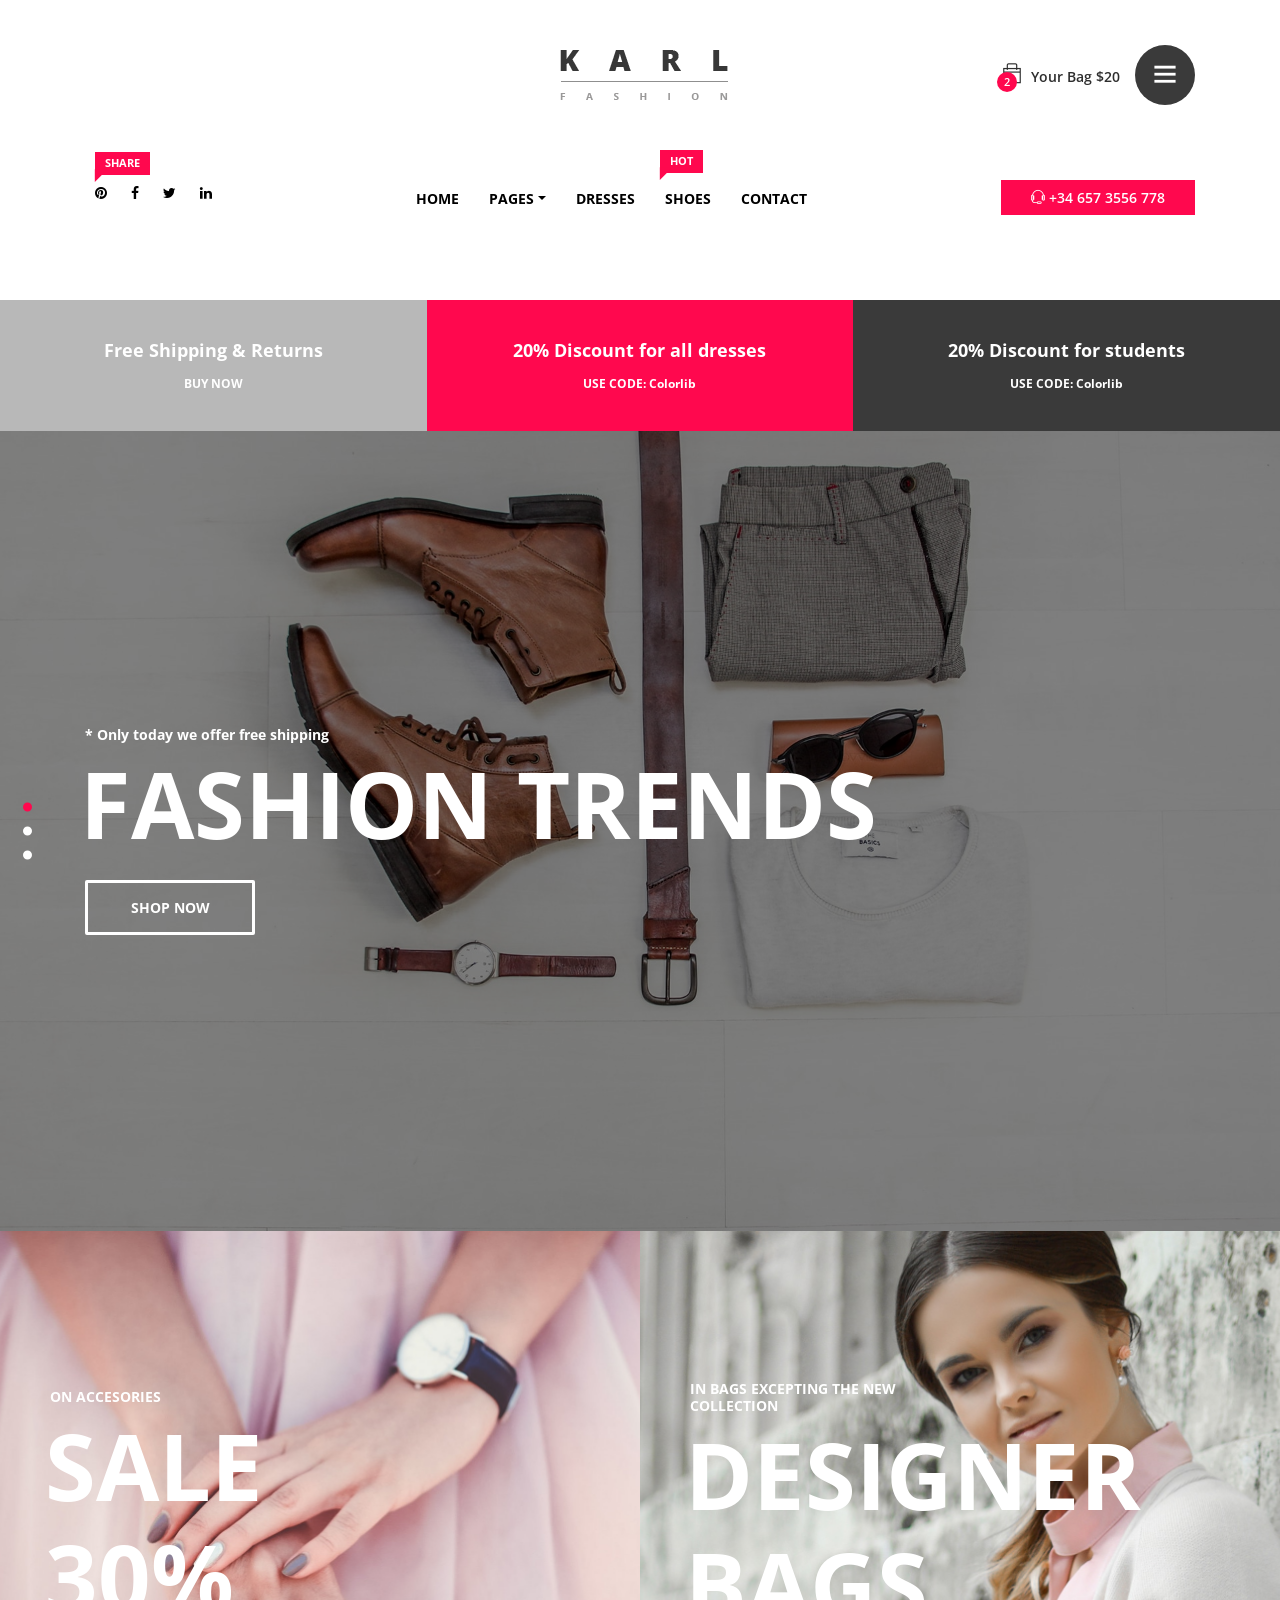
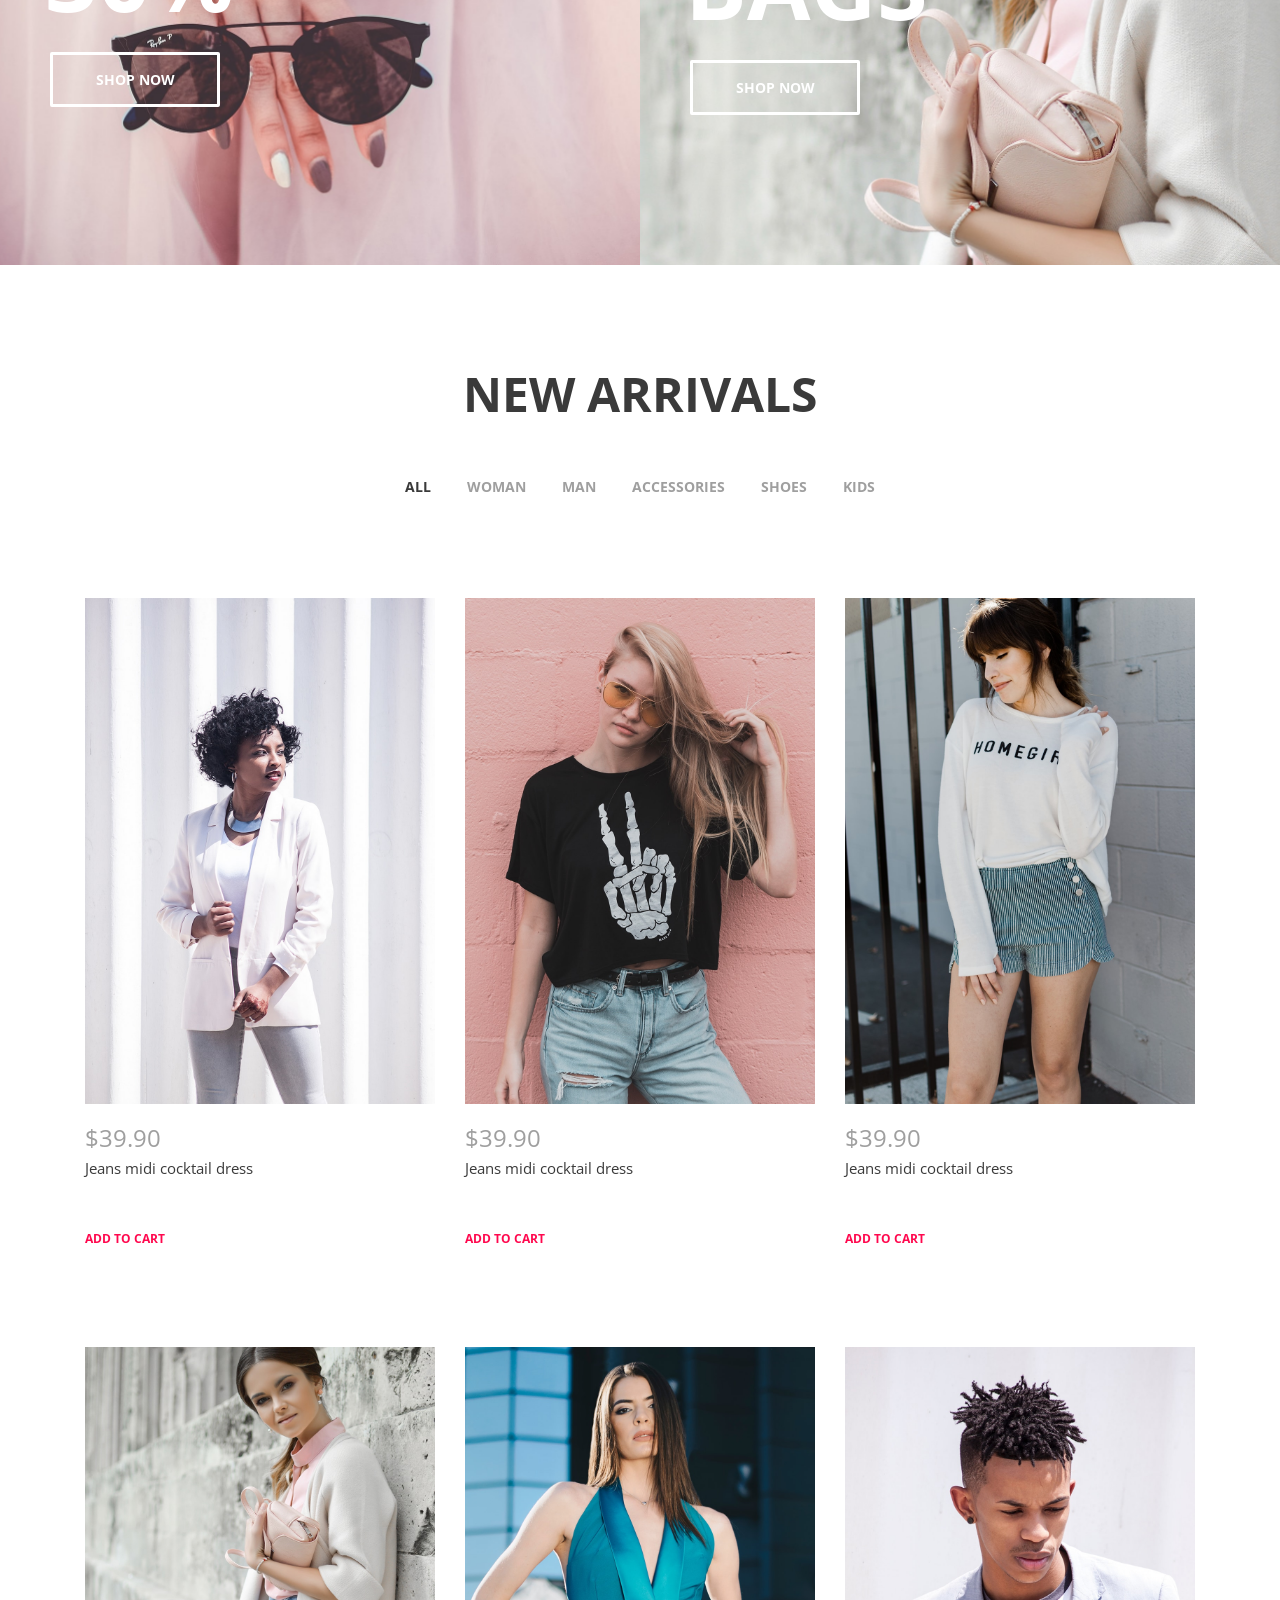
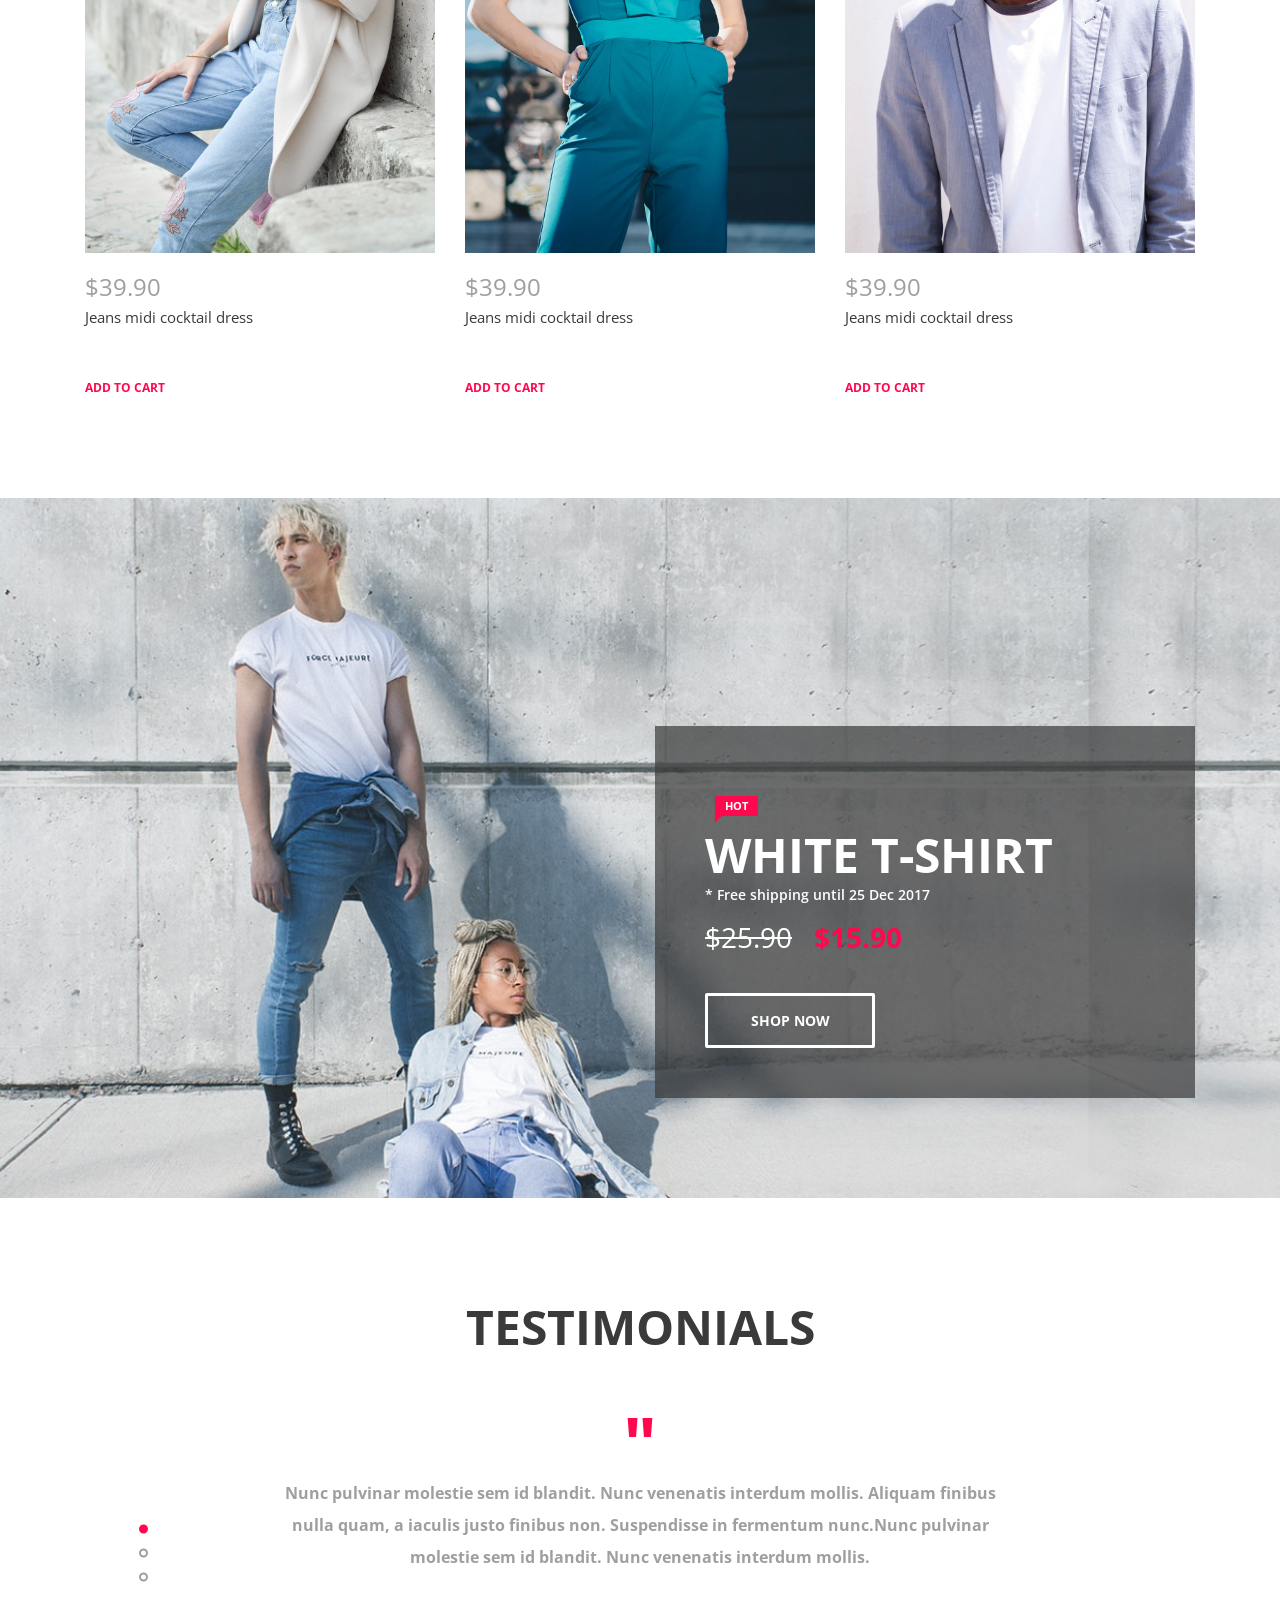
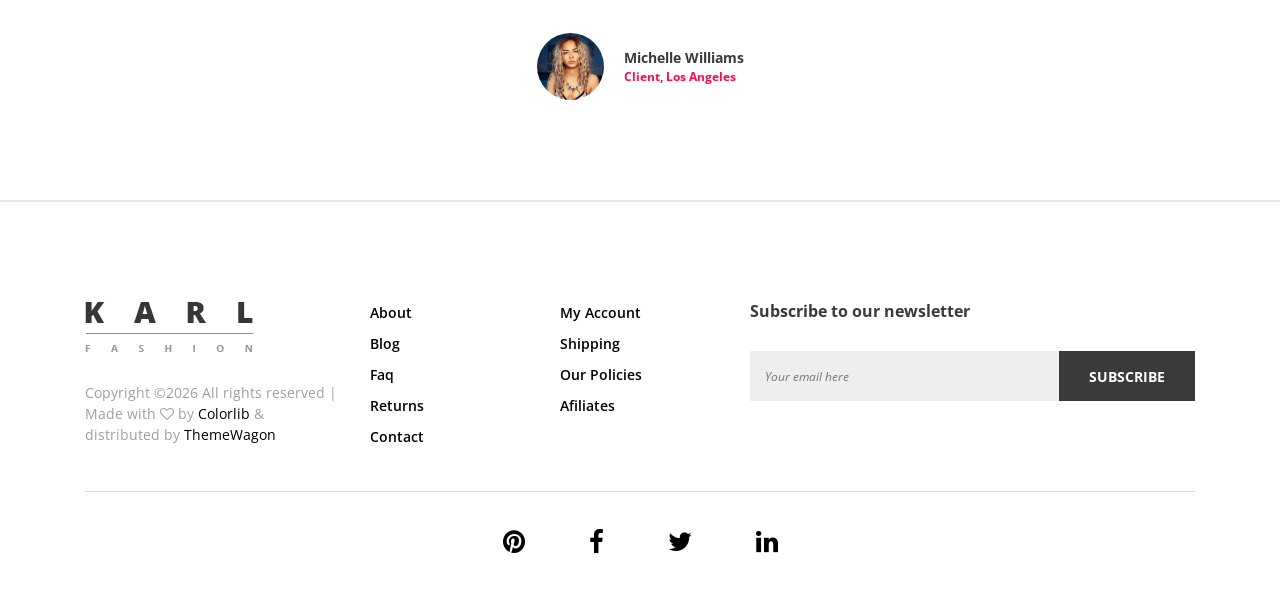
==== SilverOnline/index.html @ fd137083 "Add files via upload SE AGREGO LA PLANTILLA DEL LA PAGINA WEB" ====
<!DOCTYPE html>
<html lang="en">

<head>
    <meta charset="UTF-8">
    <meta name="description" content="">
    <meta http-equiv="X-UA-Compatible" content="IE=edge">
    <meta name="viewport" content="width=device-width, initial-scale=1, shrink-to-fit=no">
    <!-- The above 4 meta tags *must* come first in the head; any other head content must come *after* these tags -->

    <!-- Title  -->
    <title>Karl - Fashion Ecommerce Template | Home</title>

    <!-- Favicon  -->
    <link rel="icon" href="img/core-img/favicon.ico">

    <!-- Core Style CSS -->
    <link rel="stylesheet" href="css/core-style.css">
    <link rel="stylesheet" href="style.css">

    

    <!-- Responsive CSS -->
    <link href="css/responsive.css" rel="stylesheet">

</head>

<body>
    <div class="catagories-side-menu">
        <!-- Close Icon -->
        <div id="sideMenuClose">
            <i class="ti-close"></i>
        </div>
        <!--  Side Nav  -->
        <div class="nav-side-menu">
            <div class="menu-list">
                <h6>Categories</h6>
                <ul id="menu-content" class="menu-content collapse out">
                    <!-- Single Item -->
                    <li data-toggle="collapse" data-target="#women" class="collapsed active">
                        <a href="#">Woman wear <span class="arrow"></span></a>
                        <ul class="sub-menu collapse" id="women">
                            <li><a href="#">Midi Dresses</a></li>
                            <li><a href="#">Maxi Dresses</a></li>
                            <li><a href="#">Prom Dresses</a></li>
                            <li><a href="#">Little Black Dresses</a></li>
                            <li><a href="#">Mini Dresses</a></li>
                        </ul>
                    </li>
                    <!-- Single Item -->
                    <li data-toggle="collapse" data-target="#man" class="collapsed">
                        <a href="#">Man Wear <span class="arrow"></span></a>
                        <ul class="sub-menu collapse" id="man">
                            <li><a href="#">Man Dresses</a></li>
                            <li><a href="#">Man Black Dresses</a></li>
                            <li><a href="#">Man Mini Dresses</a></li>
                        </ul>
                    </li>
                    <!-- Single Item -->
                    <li data-toggle="collapse" data-target="#kids" class="collapsed">
                        <a href="#">Children <span class="arrow"></span></a>
                        <ul class="sub-menu collapse" id="kids">
                            <li><a href="#">Children Dresses</a></li>
                            <li><a href="#">Mini Dresses</a></li>
                        </ul>
                    </li>
                    <!-- Single Item -->
                    <li data-toggle="collapse" data-target="#bags" class="collapsed">
                        <a href="#">Bags &amp; Purses <span class="arrow"></span></a>
                        <ul class="sub-menu collapse" id="bags">
                            <li><a href="#">Bags</a></li>
                            <li><a href="#">Purses</a></li>
                        </ul>
                    </li>
                    <!-- Single Item -->
                    <li data-toggle="collapse" data-target="#eyewear" class="collapsed">
                        <a href="#">Eyewear <span class="arrow"></span></a>
                        <ul class="sub-menu collapse" id="eyewear">
                            <li><a href="#">Eyewear Style 1</a></li>
                            <li><a href="#">Eyewear Style 2</a></li>
                            <li><a href="#">Eyewear Style 3</a></li>
                        </ul>
                    </li>
                    <!-- Single Item -->
                    <li data-toggle="collapse" data-target="#footwear" class="collapsed">
                        <a href="#">Footwear <span class="arrow"></span></a>
                        <ul class="sub-menu collapse" id="footwear">
                            <li><a href="#">Footwear 1</a></li>
                            <li><a href="#">Footwear 2</a></li>
                            <li><a href="#">Footwear 3</a></li>
                        </ul>
                    </li>
                </ul>
            </div>
        </div>
    </div>

    <div id="wrapper">

        <!-- ****** Header Area Start ****** -->
        <header class="header_area">
            <!-- Top Header Area Start -->
            <div class="top_header_area">
                <div class="container h-100">
                    <div class="row h-100 align-items-center justify-content-end">

                        <div class="col-12 col-lg-7">
                            <div class="top_single_area d-flex align-items-center">
                                <!-- Logo Area -->
                                <div class="top_logo">
                                    <a href="#"><img src="img/core-img/logo.png" alt=""></a>
                                </div>
                                <!-- Cart & Menu Area -->
                                <div class="header-cart-menu d-flex align-items-center ml-auto">
                                    <!-- Cart Area -->
                                    <div class="cart">
                                        <a href="#" id="header-cart-btn" target="_blank"><span class="cart_quantity">2</span> <i class="ti-bag"></i> Your Bag $20</a>
                                        <!-- Cart List Area Start -->
                                        <ul class="cart-list">
                                            <li>
                                                <a href="#" class="image"><img src="img/product-img/product-10.jpg" class="cart-thumb" alt=""></a>
                                                <div class="cart-item-desc">
                                                    <h6><a href="#">Women's Fashion</a></h6>
                                                    <p>1x - <span class="price">$10</span></p>
                                                </div>
                                                <span class="dropdown-product-remove"><i class="icon-cross"></i></span>
                                            </li>
                                            <li>
                                                <a href="#" class="image"><img src="img/product-img/product-11.jpg" class="cart-thumb" alt=""></a>
                                                <div class="cart-item-desc">
                                                    <h6><a href="#">Women's Fashion</a></h6>
                                                    <p>1x - <span class="price">$10</span></p>
                                                </div>
                                                <span class="dropdown-product-remove"><i class="icon-cross"></i></span>
                                            </li>
                                            <li class="total">
                                                <span class="pull-right">Total: $20.00</span>
                                                <a href="cart.html" class="btn btn-sm btn-cart">Cart</a>
                                                <a href="checkout-1.html" class="btn btn-sm btn-checkout">Checkout</a>
                                            </li>
                                        </ul>
                                    </div>
                                    <div class="header-right-side-menu ml-15">
                                        <a href="#" id="sideMenuBtn"><i class="ti-menu" aria-hidden="true"></i></a>
                                    </div>
                                </div>
                            </div>
                        </div>

                    </div>
                </div>
            </div>

            <!-- Top Header Area End -->
            <div class="main_header_area">
                <div class="container h-100">
                    <div class="row h-100">
                        <div class="col-12 d-md-flex justify-content-between">
                            <!-- Header Social Area -->
                            <div class="header-social-area">
                                <a href="#"><span class="karl-level">Share</span> <i class="fa fa-pinterest" aria-hidden="true"></i></a>
                                <a href="#"><i class="fa fa-facebook" aria-hidden="true"></i></a>
                                <a href="#"><i class="fa fa-twitter" aria-hidden="true"></i></a>
                                <a href="#"><i class="fa fa-linkedin" aria-hidden="true"></i></a>
                            </div>
                            <!-- Menu Area -->
                            <div class="main-menu-area">
                                <nav class="navbar navbar-expand-lg align-items-start">

                                    <button class="navbar-toggler" type="button" data-toggle="collapse" data-target="#karl-navbar" aria-controls="karl-navbar" aria-expanded="false" aria-label="Toggle navigation"><span class="navbar-toggler-icon"><i class="ti-menu"></i></span></button>

                                    <div class="collapse navbar-collapse align-items-start collapse" id="karl-navbar">
                                        <ul class="navbar-nav animated" id="nav">
                                            <li class="nav-item active"><a class="nav-link" href="index.html">Home</a></li>
                                            <li class="nav-item dropdown">
                                                <a class="nav-link dropdown-toggle" href="#" id="karlDropdown" role="button" data-toggle="dropdown" aria-haspopup="true" aria-expanded="false">Pages</a>
                                                <div class="dropdown-menu" aria-labelledby="karlDropdown">
                                                    <a class="dropdown-item" href="index.html">Home</a>
                                                    <a class="dropdown-item" href="shop.html">Shop</a>
                                                    <a class="dropdown-item" href="product-details.html">Product Details</a>
                                                    <a class="dropdown-item" href="cart.html">Cart</a>
                                                    <a class="dropdown-item" href="checkout.html">Checkout</a>
                                                </div>
                                            </li>
                                            <li class="nav-item"><a class="nav-link" href="#">Dresses</a></li>
                                            <li class="nav-item"><a class="nav-link" href="#"><span class="karl-level">hot</span> Shoes</a></li>
                                            <li class="nav-item"><a class="nav-link" href="#">Contact</a></li>
                                        </ul>
                                    </div>
                                </nav>
                            </div>
                            <!-- Help Line -->
                            <div class="help-line">
                                <a href="tel:+346573556778"><i class="ti-headphone-alt"></i> +34 657 3556 778</a>
                            </div>
                        </div>
                    </div>
                </div>
            </div>
        </header>
        <!-- ****** Header Area End ****** -->

        <!-- ****** Top Discount Area Start ****** -->
        <section class="top-discount-area d-md-flex align-items-center">
            <!-- Single Discount Area -->
            <div class="single-discount-area">
                <h5>Free Shipping &amp; Returns</h5>
                <h6><a href="#">BUY NOW</a></h6>
            </div>
            <!-- Single Discount Area -->
            <div class="single-discount-area">
                <h5>20% Discount for all dresses</h5>
                <h6>USE CODE: Colorlib</h6>
            </div>
            <!-- Single Discount Area -->
            <div class="single-discount-area">
                <h5>20% Discount for students</h5>
                <h6>USE CODE: Colorlib</h6>
            </div>
        </section>
        <!-- ****** Top Discount Area End ****** -->

        <!-- ****** Welcome Slides Area Start ****** -->
        <section class="welcome_area">
            <div class="welcome_slides owl-carousel">
                <!-- Single Slide Start -->
                <div class="single_slide height-800 bg-img background-overlay" style="background-image: url(img/bg-img/bg-1.jpg);">
                    <div class="container h-100">
                        <div class="row h-100 align-items-center">
                            <div class="col-12">
                                <div class="welcome_slide_text">
                                    <h6 data-animation="bounceInDown" data-delay="0" data-duration="500ms">* Only today we offer free shipping</h6>
                                    <h2 data-animation="fadeInUp" data-delay="500ms" data-duration="500ms">Fashion Trends</h2>
                                    <a href="#" class="btn karl-btn" data-animation="fadeInUp" data-delay="1s" data-duration="500ms">Shop Now</a>
                                </div>
                            </div>
                        </div>
                    </div>
                </div>

                <!-- Single Slide Start -->
                <div class="single_slide height-800 bg-img background-overlay" style="background-image: url(img/bg-img/bg-4.jpg);">
                    <div class="container h-100">
                        <div class="row h-100 align-items-center">
                            <div class="col-12">
                                <div class="welcome_slide_text">
                                    <h6 data-animation="fadeInDown" data-delay="0" data-duration="500ms">* Only today we offer free shipping</h6>
                                    <h2 data-animation="fadeInUp" data-delay="500ms" data-duration="500ms">Summer Collection</h2>
                                    <a href="#" class="btn karl-btn" data-animation="fadeInLeftBig" data-delay="1s" data-duration="500ms">Check Collection</a>
                                </div>
                            </div>
                        </div>
                    </div>
                </div>

                <!-- Single Slide Start -->
                <div class="single_slide height-800 bg-img background-overlay" style="background-image: url(img/bg-img/bg-2.jpg);">
                    <div class="container h-100">
                        <div class="row h-100 align-items-center">
                            <div class="col-12">
                                <div class="welcome_slide_text">
                                    <h6 data-animation="fadeInDown" data-delay="0" data-duration="500ms">* Only today we offer free shipping</h6>
                                    <h2 data-animation="bounceInDown" data-delay="500ms" data-duration="500ms">Women Fashion</h2>
                                    <a href="#" class="btn karl-btn" data-animation="fadeInRightBig" data-delay="1s" data-duration="500ms">Check Collection</a>
                                </div>
                            </div>
                        </div>
                    </div>
                </div>
            </div>
        </section>
        <!-- ****** Welcome Slides Area End ****** -->

        <!-- ****** Top Catagory Area Start ****** -->
        <section class="top_catagory_area d-md-flex clearfix">
            <!-- Single Catagory -->
            <div class="single_catagory_area d-flex align-items-center bg-img" style="background-image: url(img/bg-img/bg-2.jpg);">
                <div class="catagory-content">
                    <h6>On Accesories</h6>
                    <h2>Sale 30%</h2>
                    <a href="#" class="btn karl-btn">SHOP NOW</a>
                </div>
            </div>
            <!-- Single Catagory -->
            <div class="single_catagory_area d-flex align-items-center bg-img" style="background-image: url(img/bg-img/bg-3.jpg);">
                <div class="catagory-content">
                    <h6>in Bags excepting the new collection</h6>
                    <h2>Designer bags</h2>
                    <a href="#" class="btn karl-btn">SHOP NOW</a>
                </div>
            </div>
        </section>
        <!-- ****** Top Catagory Area End ****** -->

        <!-- ****** Quick View Modal Area Start ****** -->
        <div class="modal fade" id="quickview" tabindex="-1" role="dialog" aria-labelledby="quickview" aria-hidden="true">
            <div class="modal-dialog modal-lg modal-dialog-centered" role="document">
                <div class="modal-content">
                    <button type="button" class="close btn" data-dismiss="modal" aria-label="Close">
                    <span aria-hidden="true">&times;</span>
                </button>

                    <div class="modal-body">
                        <div class="quickview_body">
                            <div class="container">
                                <div class="row">
                                    <div class="col-12 col-lg-5">
                                        <div class="quickview_pro_img">
                                            <img src="img/product-img/product-1.jpg" alt="">
                                        </div>
                                    </div>
                                    <div class="col-12 col-lg-7">
                                        <div class="quickview_pro_des">
                                            <h4 class="title">Boutique Silk Dress</h4>
                                            <div class="top_seller_product_rating mb-15">
                                                <i class="fa fa-star" aria-hidden="true"></i>
                                                <i class="fa fa-star" aria-hidden="true"></i>
                                                <i class="fa fa-star" aria-hidden="true"></i>
                                                <i class="fa fa-star" aria-hidden="true"></i>
                                                <i class="fa fa-star" aria-hidden="true"></i>
                                            </div>
                                            <h5 class="price">$120.99 <span>$130</span></h5>
                                            <p>Lorem ipsum dolor sit amet, consectetur adipisicing elit. Mollitia expedita quibusdam aspernatur, sapiente consectetur accusantium perspiciatis praesentium eligendi, in fugiat?</p>
                                            <a href="#">View Full Product Details</a>
                                        </div>
                                        <!-- Add to Cart Form -->
                                        <form class="cart" method="post">
                                            <div class="quantity">
                                                <span class="qty-minus" onclick="var effect = document.getElementById('qty'); var qty = effect.value; if( !isNaN( qty ) &amp;&amp; qty &gt; 1 ) effect.value--;return false;"><i class="fa fa-minus" aria-hidden="true"></i></span>

                                                <input type="number" class="qty-text" id="qty" step="1" min="1" max="12" name="quantity" value="1">

                                                <span class="qty-plus" onclick="var effect = document.getElementById('qty'); var qty = effect.value; if( !isNaN( qty )) effect.value++;return false;"><i class="fa fa-plus" aria-hidden="true"></i></span>
                                            </div>
                                            <button type="submit" name="addtocart" value="5" class="cart-submit">Add to cart</button>
                                            <!-- Wishlist -->
                                            <div class="modal_pro_wishlist">
                                                <a href="wishlist.html" target="_blank"><i class="ti-heart"></i></a>
                                            </div>
                                            <!-- Compare -->
                                            <div class="modal_pro_compare">
                                                <a href="compare.html" target="_blank"><i class="ti-stats-up"></i></a>
                                            </div>
                                        </form>

                                        <div class="share_wf mt-30">
                                            <p>Share With Friend</p>
                                            <div class="_icon">
                                                <a href="#"><i class="fa fa-facebook" aria-hidden="true"></i></a>
                                                <a href="#"><i class="fa fa-twitter" aria-hidden="true"></i></a>
                                                <a href="#"><i class="fa fa-pinterest" aria-hidden="true"></i></a>
                                                <a href="#"><i class="fa fa-google-plus" aria-hidden="true"></i></a>
                                            </div>
                                        </div>
                                    </div>
                                </div>
                            </div>
                        </div>
                    </div>
                </div>
            </div>
        </div>
        <!-- ****** Quick View Modal Area End ****** -->

        <!-- ****** New Arrivals Area Start ****** -->
        <section class="new_arrivals_area section_padding_100_0 clearfix">
            <div class="container">
                <div class="row">
                    <div class="col-12">
                        <div class="section_heading text-center">
                            <h2>New Arrivals</h2>
                        </div>
                    </div>
                </div>
            </div>

            <div class="karl-projects-menu mb-100">
                <div class="text-center portfolio-menu">
                    <button class="btn active" data-filter="*">ALL</button>
                    <button class="btn" data-filter=".women">WOMAN</button>
                    <button class="btn" data-filter=".man">MAN</button>
                    <button class="btn" data-filter=".access">ACCESSORIES</button>
                    <button class="btn" data-filter=".shoes">shoes</button>
                    <button class="btn" data-filter=".kids">KIDS</button>
                </div>
            </div>

            <div class="container">
                <div class="row karl-new-arrivals">

                    <!-- Single gallery Item Start -->
                    <div class="col-12 col-sm-6 col-md-4 single_gallery_item women wow fadeInUpBig" data-wow-delay="0.2s">
                        <!-- Product Image -->
                        <div class="product-img">
                            <img src="img/product-img/product-1.jpg" alt="">
                            <div class="product-quicview">
                                <a href="#" data-toggle="modal" data-target="#quickview"><i class="ti-plus"></i></a>
                            </div>
                        </div>
                        <!-- Product Description -->
                        <div class="product-description">
                            <h4 class="product-price">$39.90</h4>
                            <p>Jeans midi cocktail dress</p>
                            <!-- Add to Cart -->
                            <a href="#" class="add-to-cart-btn">ADD TO CART</a>
                        </div>
                    </div>

                    <!-- Single gallery Item Start -->
                    <div class="col-12 col-sm-6 col-md-4 single_gallery_item women wow fadeInUpBig" data-wow-delay="0.3s">
                        <!-- Product Image -->
                        <div class="product-img">
                            <img src="img/product-img/product-2.jpg" alt="">
                            <div class="product-quicview">
                                <a href="#" data-toggle="modal" data-target="#quickview"><i class="ti-plus"></i></a>
                            </div>
                        </div>
                        <!-- Product Description -->
                        <div class="product-description">
                            <h4 class="product-price">$39.90</h4>
                            <p>Jeans midi cocktail dress</p>
                            <!-- Add to Cart -->
                            <a href="#" class="add-to-cart-btn">ADD TO CART</a>
                        </div>
                    </div>

                    <!-- Single gallery Item Start -->
                    <div class="col-12 col-sm-6 col-md-4 single_gallery_item access wow fadeInUpBig" data-wow-delay="0.4s">
                        <!-- Product Image -->
                        <div class="product-img">
                            <img src="img/product-img/product-3.jpg" alt="">
                            <div class="product-quicview">
                                <a href="#" data-toggle="modal" data-target="#quickview"><i class="ti-plus"></i></a>
                            </div>
                        </div>
                        <!-- Product Description -->
                        <div class="product-description">
                            <h4 class="product-price">$39.90</h4>
                            <p>Jeans midi cocktail dress</p>
                            <!-- Add to Cart -->
                            <a href="#" class="add-to-cart-btn">ADD TO CART</a>
                        </div>
                    </div>

                    <!-- Single gallery Item Start -->
                    <div class="col-12 col-sm-6 col-md-4 single_gallery_item shoes wow fadeInUpBig" data-wow-delay="0.5s">
                        <!-- Product Image -->
                        <div class="product-img">
                            <img src="img/product-img/product-4.jpg" alt="">
                            <div class="product-quicview">
                                <a href="#" data-toggle="modal" data-target="#quickview"><i class="ti-plus"></i></a>
                            </div>
                        </div>
                        <!-- Product Description -->
                        <div class="product-description">
                            <h4 class="product-price">$39.90</h4>
                            <p>Jeans midi cocktail dress</p>
                            <!-- Add to Cart -->
                            <a href="#" class="add-to-cart-btn">ADD TO CART</a>
                        </div>
                    </div>

                    <!-- Single gallery Item Start -->
                    <div class="col-12 col-sm-6 col-md-4 single_gallery_item women wow fadeInUpBig" data-wow-delay="0.6s">
                        <!-- Product Image -->
                        <div class="product-img">
                            <img src="img/product-img/product-5.jpg" alt="">
                            <div class="product-quicview">
                                <a href="#" data-toggle="modal" data-target="#quickview"><i class="ti-plus"></i></a>
                            </div>
                        </div>
                        <!-- Product Description -->
                        <div class="product-description">
                            <h4 class="product-price">$39.90</h4>
                            <p>Jeans midi cocktail dress</p>
                            <!-- Add to Cart -->
                            <a href="#" class="add-to-cart-btn">ADD TO CART</a>
                        </div>
                    </div>

                    <!-- Single gallery Item -->
                    <div class="col-12 col-sm-6 col-md-4 single_gallery_item kids man wow fadeInUpBig" data-wow-delay="0.7s">
                        <!-- Product Image -->
                        <div class="product-img">
                            <img src="img/product-img/product-6.jpg" alt="">
                            <div class="product-quicview">
                                <a href="#" data-toggle="modal" data-target="#quickview"><i class="ti-plus"></i></a>
                            </div>
                        </div>
                        <!-- Product Description -->
                        <div class="product-description">
                            <h4 class="product-price">$39.90</h4>
                            <p>Jeans midi cocktail dress</p>
                            <!-- Add to Cart -->
                            <a href="#" class="add-to-cart-btn">ADD TO CART</a>
                        </div>
                    </div>
                </div>
            </div>
        </section>
        <!-- ****** New Arrivals Area End ****** -->

        <!-- ****** Offer Area Start ****** -->
        <section class="offer_area height-700 section_padding_100 bg-img" style="background-image: url(img/bg-img/bg-5.jpg);">
            <div class="container h-100">
                <div class="row h-100 align-items-end justify-content-end">
                    <div class="col-12 col-md-8 col-lg-6">
                        <div class="offer-content-area wow fadeInUp" data-wow-delay="1s">
                            <h2>White t-shirt <span class="karl-level">Hot</span></h2>
                            <p>* Free shipping until 25 Dec 2017</p>
                            <div class="offer-product-price">
                                <h3><span class="regular-price">$25.90</span> $15.90</h3>
                            </div>
                            <a href="#" class="btn karl-btn mt-30">Shop Now</a>
                        </div>
                    </div>
                </div>
            </div>
        </section>
        <!-- ****** Offer Area End ****** -->

        <!-- ****** Popular Brands Area Start ****** -->
        <section class="karl-testimonials-area section_padding_100">
            <div class="container">
                <div class="row">
                    <div class="col-12">
                        <div class="section_heading text-center">
                            <h2>Testimonials</h2>
                        </div>
                    </div>
                </div>

                <div class="row justify-content-center">
                    <div class="col-12 col-md-8">
                        <div class="karl-testimonials-slides owl-carousel">

                            <!-- Single Testimonial Area -->
                            <div class="single-testimonial-area text-center">
                                <span class="quote">"</span>
                                <h6>Nunc pulvinar molestie sem id blandit. Nunc venenatis interdum mollis. Aliquam finibus nulla quam, a iaculis justo finibus non. Suspendisse in fermentum nunc.Nunc pulvinar molestie sem id blandit. Nunc venenatis interdum mollis. </h6>
                                <div class="testimonial-info d-flex align-items-center justify-content-center">
                                    <div class="tes-thumbnail">
                                        <img src="img/bg-img/tes-1.jpg" alt="">
                                    </div>
                                    <div class="testi-data">
                                        <p>Michelle Williams</p>
                                        <span>Client, Los Angeles</span>
                                    </div>
                                </div>
                            </div>

                            <!-- Single Testimonial Area -->
                            <div class="single-testimonial-area text-center">
                                <span class="quote">"</span>
                                <h6>Nunc pulvinar molestie sem id blandit. Nunc venenatis interdum mollis. Aliquam finibus nulla quam, a iaculis justo finibus non. Suspendisse in fermentum nunc.Nunc pulvinar molestie sem id blandit. Nunc venenatis interdum mollis. </h6>
                                <div class="testimonial-info d-flex align-items-center justify-content-center">
                                    <div class="tes-thumbnail">
                                        <img src="img/bg-img/tes-1.jpg" alt="">
                                    </div>
                                    <div class="testi-data">
                                        <p>Michelle Williams</p>
                                        <span>Client, Los Angeles</span>
                                    </div>
                                </div>
                            </div>

                            <!-- Single Testimonial Area -->
                            <div class="single-testimonial-area text-center">
                                <span class="quote">"</span>
                                <h6>Nunc pulvinar molestie sem id blandit. Nunc venenatis interdum mollis. Aliquam finibus nulla quam, a iaculis justo finibus non. Suspendisse in fermentum nunc.Nunc pulvinar molestie sem id blandit. Nunc venenatis interdum mollis. </h6>
                                <div class="testimonial-info d-flex align-items-center justify-content-center">
                                    <div class="tes-thumbnail">
                                        <img src="img/bg-img/tes-1.jpg" alt="">
                                    </div>
                                    <div class="testi-data">
                                        <p>Michelle Williams</p>
                                        <span>Client, Los Angeles</span>
                                    </div>
                                </div>
                            </div>

                        </div>
                    </div>
                </div>

            </div>
        </section>
        <!-- ****** Popular Brands Area End ****** -->

        <!-- ****** Footer Area Start ****** -->
        <footer class="footer_area">
            <div class="container">
                <div class="row">
                    <!-- Single Footer Area Start -->
                    <div class="col-12 col-md-6 col-lg-3">
                        <div class="single_footer_area">
                            <div class="footer-logo">
                                <img src="img/core-img/logo.png" alt="">
                            </div>
                            <div class="copywrite_text d-flex align-items-center">
                                <p><!-- Link back to Colorlib can't be removed. Template is licensed under CC BY 3.0. -->
Copyright &copy;<script>document.write(new Date().getFullYear());</script> All rights reserved | Made with <i class="fa fa-heart-o" aria-hidden="true"></i> by <a href="https://colorlib.com" target="_blank">Colorlib</a> &amp; distributed by <a href="https://themewagon.com" target="_blank">ThemeWagon</a>
<!-- Link back to Colorlib can't be removed. Template is licensed under CC BY 3.0. --></p>
                            </div>
                        </div>
                    </div>
                    <!-- Single Footer Area Start -->
                    <div class="col-12 col-sm-6 col-md-3 col-lg-2">
                        <div class="single_footer_area">
                            <ul class="footer_widget_menu">
                                <li><a href="#">About</a></li>
                                <li><a href="#">Blog</a></li>
                                <li><a href="#">Faq</a></li>
                                <li><a href="#">Returns</a></li>
                                <li><a href="#">Contact</a></li>
                            </ul>
                        </div>
                    </div>
                    <!-- Single Footer Area Start -->
                    <div class="col-12 col-sm-6 col-md-3 col-lg-2">
                        <div class="single_footer_area">
                            <ul class="footer_widget_menu">
                                <li><a href="#">My Account</a></li>
                                <li><a href="#">Shipping</a></li>
                                <li><a href="#">Our Policies</a></li>
                                <li><a href="#">Afiliates</a></li>
                            </ul>
                        </div>
                    </div>
                    <!-- Single Footer Area Start -->
                    <div class="col-12 col-lg-5">
                        <div class="single_footer_area">
                            <div class="footer_heading mb-30">
                                <h6>Subscribe to our newsletter</h6>
                            </div>
                            <div class="subscribtion_form">
                                <form action="#" method="post">
                                    <input type="email" name="mail" class="mail" placeholder="Your email here">
                                    <button type="submit" class="submit">Subscribe</button>
                                </form>
                            </div>
                        </div>
                    </div>
                </div>
                <div class="line"></div>

                <!-- Footer Bottom Area Start -->
                <div class="footer_bottom_area">
                    <div class="row">
                        <div class="col-12">
                            <div class="footer_social_area text-center">
                                <a href="#"><i class="fa fa-pinterest" aria-hidden="true"></i></a>
                                <a href="#"><i class="fa fa-facebook" aria-hidden="true"></i></a>
                                <a href="#"><i class="fa fa-twitter" aria-hidden="true"></i></a>
                                <a href="#"><i class="fa fa-linkedin" aria-hidden="true"></i></a>
                            </div>
                        </div>
                    </div>
                </div>
            </div>
        </footer>
        <!-- ****** Footer Area End ****** -->
    </div>
    <!-- /.wrapper end -->

    <!-- jQuery (Necessary for All JavaScript Plugins) -->
    <script src="js/jquery/jquery-2.2.4.min.js"></script>
    <!-- Popper js -->
    <script src="js/popper.min.js"></script>
    <!-- Bootstrap js -->
    <script src="js/bootstrap.min.js"></script>
    <!-- Plugins js -->
    <script src="js/plugins.js"></script>
    <!-- Active js -->
    <script src="js/active.js"></script>

</body>

</html>
---- SilverOnline/css/core-style.css ----
/* [Master Stylesheet] */

/* ------------- Index of Stylesheet -------------
:: 1.0 Import Web Fonts
:: 2.0 Import All CSS
:: 3.0 Common/Base CSS
:: 4.0 Wrapper CSS
:: 5.0 Header Area CSS
:: 6.0 Side Menu Area CSS
:: 7.0 Top Discount CSS
:: 8.0 Welcome Area CSS
:: 9.0 Quickview Modal Area CSS
:: 10.0 Top Catagory Area CSS
:: 11.0 New Arrivals Area Start
:: 12.0 Offer Area CSS
:: 13.0 Testimonials CSS
:: 14.0 Footer Area CSS
:: 15.0 Breadcumb Area CSS
:: 16.0 Product Sidebar Area CSS
:: 17.0 Product Details Area CSS
:: 18.0 Cart Page CSS
:: 19.0 Checkout Area CSS
------------------------------------------------ */

/* --------------------
:: 1.0 Import Web Fonts
-------------------- */

@import url('https://fonts.googleapis.com/css?family=Open+Sans:300,400,600,700,800');

/* ------------------
:: 2.0 Import All CSS
------------------ */

@import '../css/bootstrap.min.css';
@import '../css/owl.carousel.css';
@import '../css/font-awesome.min.css';
@import '../css/themify-icons.css';
@import '../css/magnific-popup.css';
@import '../css/animate.css';
@import '../css/jquery-ui.min.css';

/* -------------------
:: 3.0 Common/Base CSS
------------------- */

* {
    margin: 0;
    padding: 0;
}

body {
    font-family: 'Open Sans', sans-serif;
    font-weight: 400;
    overflow-x: hidden;
}

h1,
h2,
h3,
h4,
h5,
h6 {
    color: #3a3a3a;
    line-height: 1.2;
    font-family: 'Open Sans', sans-serif;
    font-weight: 700;
}

p {
    color: #3a3a3a;
    font-size: 1em;
    line-height: 1.5;
    font-family: 'Open Sans', sans-serif;
    font-weight: 400;
}

a:focus {
    outline: 0 solid;
}

a,
a:hover,
a:focus {
    -webkit-transition: all 500ms ease 0s;
    transition: all 500ms ease 0s;
    text-decoration: none;
    outline: none;
    color: #000000;
    font-family: 'Open Sans', sans-serif;
    font-weight: 400;
}

ul,
ol {
    margin: 0;
}

ol li,
ul li {
    list-style: outside none none;
}

img {
    height: auto;
    max-width: 100%;
}

.background-overlay,
.background-overlay-white {
    position: relative;
    z-index: 2;
    background-position: center center;
    background-size: cover;
}

.background-overlay:before,
.background-overlay-white:before {
    position: absolute;
    z-index: -1;
    top: 0;
    left: 0;
    width: 100%;
    height: 100%;
    content: "";
}

.background-overlay:before {
    background-color: rgba(0, 0, 0, 0.5);
}

.background-overlay-white:before {
    background-color: rgba(255, 255, 255, 0.9);
}

.karl-table {
    display: table;
    z-index: 9;
    position: absolute;
    width: 100%;
    height: 100%;
    margin: 0;
}

.karl-table-cell {
    display: table-cell;
    vertical-align: middle;
}

.mt-15 {
    margin-top: 15px;
}

.mt-30 {
    margin-top: 30px;
}

.mt-50 {
    margin-top: 50px;
}

.mt-70 {
    margin-top: 70px;
}

.mt-100 {
    margin-top: 100px;
}

.mb-15 {
    margin-bottom: 15px;
}

.mb-30 {
    margin-bottom: 30px;
}

.mb-50 {
    margin-bottom: 50px;
}

.ml-15 {
    margin-left: 15px;
}

.ml-30 {
    margin-left: 30px;
}

.mr-15 {
    margin-right: 15px;
}

.mr-30 {
    margin-right: 30px;
}

.mb-70 {
    margin-bottom: 70px;
}

.mb-100 {
    margin-bottom: 100px;
}

.bg-img {
    background-position: center center;
    background-size: cover;
    background-repeat: no-repeat;
}

.bg-white {
    background-color: #fff;
}

.bg-dark {
    background-color: #000;
}

.bg-transparent {
    background-color: transparent;
}

.bg-transparent-dark {
    background-color: rgba(0, 0, 0, 0.5) !important;
}

.bg-transparent-light {
    background-color: rgba(255, 255, 255, 0.5) !important;
}

.bg-dark3 {
    background-color: rgba(0, 0, 0, 0.75) !important;
}

.bg-dark2 {
    background-color: rgba(0, 0, 0, 0.5) !important;
}

.font-bold {
    font-weight: 700;
}

.font-light {
    font-weight: 300;
}

.line,
.line-mtb15 {
    width: 100%;
    height: 1px;
    background-color: #ddd;
    margin: 30px 0;
}

.line-mtb15 {
    margin: 15px 0;
}

.height-500 {
    height: 500px !important;
}

.height-600 {
    height: 600px !important;
}

.height-700 {
    height: 700px !important;
}

.height-800 {
    height: 800px !important;
}

#scrollUp {
    background-color: #ff084e;
    border-radius: 0;
    bottom: 0;
    box-shadow: 0 2px 6px 0 rgba(0, 0, 0, 0.3);
    color: #fff;
    font-size: 24px;
    height: 40px;
    line-height: 40px;
    right: 60px;
    text-align: center;
    width: 40px;
}

.section_padding_100 {
    padding: 100px 0;
}

.section_padding_100_0 {
    padding: 100px 0 0;
}

.section_padding_0_100 {
    padding: 0 0 100px;
}

.section_heading {
    margin-bottom: 50px;
    position: relative;
    z-index: 1;
}

.section_heading h2 {
    font-size: 48px;
    margin-bottom: 0;
    text-transform: uppercase;
}

.section_heading.text-left {
    text-align: left !important;
}

.karl-btn {
    display: inline-block;
    min-width: 170px;
    height: 55px;
    color: #fff;
    border: 3px solid #fff;
    border-radius: 2px;
    padding: 0 30px;
    text-transform: uppercase;
    font-size: 14px;
    font-weight: 700;
    line-height: 49px;
}

.karl-btn:hover,
.karl-btn:focus {
    font-weight: 700;
    color: #fff;
    background-color: #ff084e;
    border-color: #ff084e;
}

/* -------------------
:: 4.0 Wrapper CSS
------------------- */

#wrapper {
    position: relative;
    z-index: 1000;
    background-color: #fff;
    left: 0;
    top: 0;
    -webkit-transition: all linear 500ms;
    transition: all linear 500ms;
    box-shadow: 0 0 50px rgba(0, 0, 0, 0.2);
}

#wrapper.karl-side-menu-open {
    top: 0;
    left: 300px;
    -webkit-transition-duration: 500ms;
    transition-duration: 500ms;
}

#wrapper.karl-side-menu-open:after {
    top: 0;
    left: 0;
    width: 100%;
    height: 100%;
    background-color: rgba(0, 0, 0, 0.5);
    content: '';
    position: absolute;
    z-index: 1200;
}

/* ------------------------
:: 5.0 Header Area CSS
------------------------ */

.top_header_area {
    height: 150px;
    width: 100%;
    position: relative;
    z-index: 1000;
}

.cart > a {
    color: #2e2e2e;
    font-size: 14px;
    line-height: 1;
    position: relative;
    z-index: 1;
    font-weight: 600;
}

.cart > a > i {
    font-size: 20px;
    padding-right: 5px;
}

.cart_quantity {
    background-color: #ff084e;
    border-radius: 50%;
    color: #fff;
    font-size: 11px;
    height: 20px;
    line-height: 20px;
    position: absolute;
    left: -5px;
    text-align: center;
    top: 5px;
    width: 20px;
    z-index: 2;
    -webkit-transition-duration: 500ms;
    transition-duration: 500ms;
    font-weight: 600;
}

.main-menu-area {
    position: relative;
    z-index: 500;
}

.header-right-side-menu > a {
    width: 60px;
    display: block;
    height: 60px;
    text-align: center;
    line-height: 60px;
    font-size: 24px;
    background-color: #3a3a3a;
    color: #fff;
    border-radius: 50%;
}

.header-right-side-menu > a:focus,
.header-right-side-menu > a:hover {
    background-color: #ff084e;
    color: #fff;
}

.hero_meta_area .cart:hover .cart_quantity {
    background-color: #000000;
    color: #fff;
}

.hero_meta_area .cart,
.hero_meta_area .user_thumb {
    position: relative;
    z-index: 999;
    -webkit-transition-duration: 500ms;
    transition-duration: 500ms;
}

.cart {
    position: relative;
    z-index: 200;
}

.cart-list {
    background-color: #f4f6f8;
    box-shadow: 2px 0 20px rgba(0, 0, 0, 0.15);
    -webkit-transition-duration: 750ms;
    transition-duration: 750ms;
    border-radius: 0;
    display: none;
    position: absolute;
    right: -44px;
    top: 50px;
    width: 280px;
    z-index: 120;
}

.cart-data-open .cart-list {
    display: block;
}

.cart-list > li {
    border-bottom: 1px solid #ebebeb;
    padding: 20px 15px;
    position: relative;
    text-align: left;
    z-index: 1;
}

.cart-list li .image {
    left: 15px;
    position: absolute;
    top: 20px;
    z-index: 9;
}

.cart-list .image > img {
    width: 40px;
    height: 40px;
}

.cart-item-desc {
    padding-left: 55px;
}

.cart-item-desc > h6 {
    font-size: 13px;
    margin-bottom: 5px;
}

.cart-list li .btn-checkout,
.cart-list li .btn-cart {
    background-color: #ff084e;
    border-radius: 0;
    color: #fff;
    font-size: 13px;
}

.cart-list li .btn-cart {
    background-color: #3a3a3a;
}

.cart-item-desc > p {
    font-size: 14px;
    margin: 0;
}

.cart-list li span {
    font-size: 13px;
    text-transform: uppercase;
}

.main_header_area {
    height: 150px;
    padding-top: 30px;
}

.header-social-area a {
    display: inline-block;
    padding: 0 10px;
    font-size: 14px;
    position: relative;
    z-index: 1;
}

.help-line a {
    width: auto;
    height: 35px;
    padding: 0 30px;
    background-color: #ff084e;
    color: #fff;
    display: block;
    line-height: 35px;
    font-size: 14px;
    font-weight: 600;
}

.help-line a:hover,
.help-line a:focus {
    background-color: #3a3a3a;
}

.navbar-expand-lg .navbar-nav .nav-link {
    padding-right: 15px;
    padding-left: 15px;
    position: relative;
    z-index: 1;
    font-size: 14px;
    font-weight: 700;
    text-transform: uppercase;
}

.main-menu-area .navbar {
    padding: 0;
}

.dropdown-menu.show {
    border: none;
    box-shadow: 3px 3px 20px rgba(0, 0, 0, 0.15);
}

.dropdown-menu .dropdown-item {
    font-size: 14px;
    font-weight: 700;
    text-transform: uppercase;
}

.dropdown-menu .dropdown-item:focus,
.dropdown-menu .dropdown-item:hover {
    color: #fff;
    text-decoration: none;
    background-color: #ff084e;
    font-weight: 700;
}

/* -------------------
:: 6.0 Side Menu Area CSS
------------------- */

.catagories-side-menu {
    background-color: #fff;
    width: 300px;
    position: fixed;
    top: 0;
    left: 0;
    height: 100%;
    z-index: 1;
}

#sideMenuClose {
    color: #fff;
    width: 20%;
    height: 50px;
    line-height: 50px;
    font-size: 18px;
    text-align: center;
    border-radius: 0;
    cursor: pointer;
    z-index: 99;
    position: absolute;
    top: 0;
    right: 0;
    -webkit-transition-duration: 500ms;
    transition-duration: 500ms;
    background-color: #3a3a3a;
}

#sideMenuClose:hover {
    background-color: #ff084e;
}

.menu-list {
    margin-top: 50px;
}

.menu-list h6 {
    padding: 30px 15px;
    margin-bottom: 0;
    border-bottom: 1px solid #ebebeb;
}

.menu-content ul,
.menu-content li {
    list-style: none;
    padding: 0;
    margin: 0;
    cursor: pointer;
}

.menu-content ul :not(collapsed) .arrow:before,
.menu-content li :not(collapsed) .arrow:before {
    font-family: FontAwesome;
    content: "\f078";
    display: inline-block;
    padding-left: 10px;
    padding-right: 15px;
    vertical-align: middle;
    float: right;
    color: #9f9f9f;
}

.menu-content ul .sub-menu li,
.menu-content li .sub-menu li {
    border: none;
    border-bottom: 1px solid #ebebeb;
    margin-left: 0;
    padding-left: 5px;
}

.menu-content li {
    padding-left: 0px;
    border-bottom: 1px solid #ebebeb;
}

.menu-content li a {
    position: relative;
    z-index: 1;
    text-decoration: none;
    color: #3a3a3a;
    height: 45px;
    display: block;
    line-height: 45px;
    padding-left: 30px;
    font-size: 13px;
}

.menu-content .sub-menu li a {
    position: relative;
    z-index: 1;
    text-decoration: none;
    color: #3a3a3a;
    height: 40px;
    display: inline-block;
    line-height: 40px;
}

.menu-content li .sub-menu li a:before {
    width: 10px;
    height: 10px;
    border: 1px solid #858585;
    background-color: transparent;
    border-radius: 2px;
    display: inline-block;
    margin-left: 10px;
    margin-right: 10px;
    content: '';
    position: absolute;
    top: 15px;
    left: 0;
}

.menu-content > li > a:before {
    width: 10px;
    height: 10px;
    border: 1px solid #ff084e;
    background-color: #ff084e;
    border-radius: 2px;
    display: inline-block;
    margin-left: 10px;
    margin-right: 10px;
    content: '';
    position: absolute;
    top: 18px;
    left: 0;
}

.menu-content > li.collapsed > a:before {
    width: 10px;
    height: 10px;
    border: 1px solid #858585;
    background-color: transparent;
    border-radius: 2px;
    display: inline-block;
    margin-left: 10px;
    margin-right: 10px;
    content: '';
    position: absolute;
    top: 18px;
    left: 0;
}

.menu-list .menu-content {
    display: block;
}

/* -------------------
:: 7.0 Top Discount CSS
------------------- */

.top-discount-area .single-discount-area {
    -webkit-box-flex: 0;
    -ms-flex: 0 0 33.333333%;
    flex: 0 0 33.333333%;
    max-width: 33.333333%;
    padding: 40px 15px;
    background-color: #b8b8b8;
    text-align: center;
    -ms-flex-item-align: stretch;
        align-self: stretch;
}

.top-discount-area .single-discount-area:nth-child(2) {
    background-color: #ff084e;
}

.top-discount-area .single-discount-area:last-child {
    background-color: #3a3a3a;
}

.top-discount-area .single-discount-area h5 {
    font-size: 18px;
    color: #fff;
    margin-bottom: 15px;
}

.top-discount-area .single-discount-area h6,
.top-discount-area .single-discount-area a {
    font-size: 12px;
    color: #fff;
    font-weight: 700;
    margin-bottom: 0;
}

/* ---------------------
:: 8.0 Welcome Area CSS
--------------------- */

.single_slide {
    background-position: center top;
    background-size: cover;
    position: relative;
    z-index: 1;
}

.welcome_slide_text {
    position: relative;
    z-index: 1;
}

.welcome_slide_text > h2,
.single_catagory_area h2 {
    font-size: 92px;
    letter-spacing: 0;
    margin-left: -5px;
    text-transform: uppercase;
    color: #fff;
    margin-bottom: 20px;
}

.welcome_slide_text h6,
.single_catagory_area h6 {
    color: #fff;
    font-size: 14px;
    margin-bottom: 5px;
}

.welcome_slides.owl-carousel .owl-dots {
    position: absolute;
    top: 50%;
    left: 1%;
    z-index: 5;
    width: 30px;
    background-color: transparent;
    height: auto;
    text-align: center;
    -webkit-transform: translateY(-50%);
    transform: translateY(-50%);
}

.welcome_slides.owl-carousel .owl-dot {
    background-color: #fff;
    border: 2px solid #fff;
    border-radius: 50%;
    display: block;
    height: 9px;
    margin: 15px 10px;
    width: 9px;
}

.welcome_slides.owl-carousel .owl-dot.active {
    background-color: #ff084e;
    border-color: #ff084e;
}

/* -----------------------------
:: 9.0 Quickview Modal Area CSS
----------------------------- */

#quickview button.close {
    box-shadow: none;
    position: absolute;
    right: 15px;
    text-align: right;
    top: 10px;
    z-index: 9;
}

.quickview_body {
    position: relative;
    z-index: 1;
    overflow: hidden;
}

.quickview_pro_img {
    border: 1px solid #f6f6f6;
    position: relative;
    width: 100%;
    z-index: 1;
}

.quickview_pro_img .hover_img {
    left: 0;
    opacity: 0;
    -ms-filter: "progid:DXImageTransform.Microsoft.Alpha(Opacity=0)";
    position: absolute;
    top: -30px;
    -webkit-transition-duration: 500ms;
    transition-duration: 500ms;
}

.quickview_pro_img:hover .hover_img {
    top: 0;
    opacity: 1;
    -ms-filter: "progid:DXImageTransform.Microsoft.Alpha(Opacity=100)";
}

.quickview_pro_des .title {
    text-transform: capitalize;
}

.quickview_pro_des {
    padding: 30px 0;
}

.quickview_pro_des .price > span {
    color: #888;
    font-size: 14px;
    text-decoration: line-through;
}

.quickview_pro_des > p {
    font-size: 13px;
}

.quickview_pro_des > a {
    color: #19B5FE;
    font-size: 13px;
    text-decoration: underline;
}

.quickview_body .quantity > input {
    -moz-appearance: textfield;
    border: 1px solid #f6f6f6;
    height: 35px;
    text-align: center;
    width: 40px;
    font-size: 13px;
}

.quickview_body .quantity {
    -webkit-box-align: center;
    -ms-flex-align: center;
    align-items: center;
    display: -webkit-box;
    display: -ms-flexbox;
    display: flex;
}

.quickview_body .cart {
    display: -webkit-box;
    display: -ms-flexbox;
    display: flex;
}

.quickview_body .qty-plus,
.quickview_body .qty-minus {
    background-color: transparent;
    border: 1px solid #f6f6f6;
    color: #000;
    cursor: pointer;
    height: 35px;
    text-align: center;
    width: 22px;
}

.quickview_body .qty-plus {
    border-left: 0 solid transparent;
}

.quickview_body .qty-minus {
    border-right: 0 solid transparent;
}

.quickview_body .cart-submit {
    background-color: #ff084e;
    border: medium none;
    color: #fff;
    cursor: pointer;
    font-size: 13px;
    height: 35px;
    margin-left: 15px;
    width: 120px;
    -webkit-transition-duration: 500ms;
    transition-duration: 500ms;
}

.quickview_body .cart-submit:hover {
    background-color: #ff084e;
    color: #fff;
}

.quickview_body .qty-minus i,
.quickview_body .qty-plus i {
    color: #888;
    font-size: 10px;
    line-height: 33px;
}

.quickview_body .modal_pro_wishlist > a,
.quickview_body .modal_pro_compare > a {
    background-color: #e91e63;
    color: #fff;
    display: block;
    height: 35px;
    margin: 0 15px;
    text-align: center;
    width: 35px;
    font-size: 22px;
}

.quickview_body .modal_pro_wishlist > a:hover,
.quickview_body .modal_pro_compare > a:hover {
    background-color: #000;
    color: #fff;
}

.quickview_body .modal_pro_compare > a {
    background-color: #00bcd4;
    margin: 0;
}

.quickview_body .modal_pro_wishlist > a i,
.quickview_body .modal_pro_compare > a i {
    line-height: 35px;
}

.quickview_body .share_wf > p {
    font-size: 13px;
    margin-bottom: 5px;
    text-transform: capitalize;
}

.quickview_body .share_wf ._icon > a {
    color: #888;
    font-size: 14px;
    margin-right: 5px;
}

.quickview_body .share_wf ._icon > a:hover {
    color: #000;
}

.quickview_body .top_seller_product_rating > i {
    color: #ff9800;
    font-size: 13px;
}

/* --------------------------
:: 10.0 Top Catagory Area CSS
-------------------------- */

.single_catagory_area {
    padding: 150px 50px;
    width: 50%;
    -webkit-box-flex: 0;
    -ms-flex: 0 0 50%;
    flex: 0 0 50%;
    -webkit-transition-duration: 500ms;
    transition-duration: 500ms;
    position: relative;
    z-index: 1;
}

.single_catagory_area:after {
    content: "";
    width: 100%;
    height: 100%;
    background-color: #ff084e;
    position: absolute;
    top: 0;
    left: 0;
    z-index: -8;
    opacity: 0;
    -ms-filter: "progid:DXImageTransform.Microsoft.Alpha(Opacity=0)";
    -webkit-transition-duration: 500ms;
    transition-duration: 500ms;
}

.single_catagory_area:hover:after {
    opacity: 0.7;
    -ms-filter: "progid:DXImageTransform.Microsoft.Alpha(Opacity=70)";
}

.single_catagory_area h6 {
    text-transform: uppercase;
}

.catagory-content {
    width: 55%;
}

/* ----------------------------
:: 11.0 New Arrivals Area Start
---------------------------- */

.portfolio-menu > .btn {
    font-size: 14px;
    font-weight: 700;
    color: #9f9f9f;
    background-color: transparent;
    padding: 0 15px;
    text-transform: uppercase;
}

.portfolio-menu > .btn:focus,
.portfolio-menu > .btn.active {
    color: #3a3a3a;
    box-shadow: none;
}

.single_gallery_item {
    margin-bottom: 100px;
    overflow: hidden
}

.product-img {
    position: relative;
    z-index: 1;
    overflow: hidden
}

.product-img > img {
    width: 100%;
    -webkit-transition-duration: 500ms;
    transition-duration: 500ms;
}

.single_gallery_item:hover .product-img > img {
    -webkit-transform: scale(1.15);
    transform: scale(1.15);
}

.product-img .product-quicview {
    position: absolute;
    width: 100%;
    height: 100%;
    z-index: 9;
    top: 0;
    left: 0;
    display: -webkit-box;
    display: -ms-flexbox;
    display: flex;
    -webkit-box-align: center;
    -ms-flex-align: center;
    align-items: center;
    -webkit-box-pack: center;
    -ms-flex-pack: center;
    justify-content: center;
    background-color: rgba(23, 24, 24, 0.6);
    opacity: 0;
    -ms-filter: "progid:DXImageTransform.Microsoft.Alpha(Opacity=0)";
    -webkit-transition-duration: 500ms;
    transition-duration: 500ms;
}

.product-img:hover .product-quicview {
    opacity: 1;
    -ms-filter: "progid:DXImageTransform.Microsoft.Alpha(Opacity=100)";
}

.product-img .product-quicview > a {
    width: 72px;
    height: 72px;
    border: 2px solid rgba(255, 255, 255, 0.8);
    border-radius: 50%;
    text-align: center;
    color: rgba(255, 255, 255, 0.8);
    font-size: 36px;
    line-height: 72px;
}

.product-img .product-quicview > a:hover {
    border: 2px solid rgba(255, 255, 255, 1);
    color: rgba(255, 255, 255, 1);
}

.product-description {
    margin-top: 20px;
}

.product-description h4 {
    font-weight: 400;
    color: #9f9f9f;
    margin-bottom: 5px;
    display: block;
}

.product-description p {
    font-size: 15px;
    margin: 0;
}

.product-description .add-to-cart-btn {
    margin-top: 50px;
    font-size: 12px;
    font-weight: 700;
    color: #ff084e;
    display: block;
}

.product-description .add-to-cart-btn:hover {
    color: #2a2a2a;
}

/* -------------------
:: 12.0 Offer Area CSS
------------------- */

.offer_area {
    position: relative;
    z-index: 1;
}

.offer-content-area {
    background-color: rgba(58, 58, 58, 0.7);
    padding: 100px 50px 50px;
    position: relative;
    z-index: 1;
}

.offer-content-area h2 {
    position: relative;
    z-index: 1;
    color: #fff;
    font-size: 48px;
    text-transform: uppercase;
    margin-bottom: 0;
}

.karl-level {
    position: absolute;
    z-index: 2;
    color: #fff;
    font-size: 11px;
    text-transform: uppercase;
    font-weight: 700;
    background-color: #ff084e;
    padding: 3px 10px;
    top: -30px;
    left: 10px;
}

.karl-level:after {
    position: absolute;
    z-index: 2;
    content: "";
    width: 0;
    height: 0;
    border-style: solid;
    border-width: 0 9px 9px 9px;
    border-color: transparent transparent #ff084e transparent;
    bottom: -2px;
    left: -6px;
    -webkit-transform: rotate(-45deg);
    transform: rotate(-45deg);
}

.offer-content-area p {
    color: #fff;
    font-weight: 600;
    font-size: 14px;
}

.offer-product-price h3 {
    color: #ff084e;
}

.offer-product-price h3 span {
    margin-right: 15px;
    font-weight: 400;
    text-decoration: line-through;
    color: #fff;
}

/* -------------------
:: 13.0 Testimonials CSS
------------------- */

.single-testimonial-area .quote {
    font-size: 72px;
    font-weight: 700;
    color: #ff084e;
    line-height: 1;
}

.single-testimonial-area h6 {
    line-height: 2;
    color: #9f9f9f;
}

.testimonial-info {
    margin-top: 60px;
}

.testimonial-info .tes-thumbnail {
    width: 67px;
    height: 67px;
    border-radius: 50%;
    margin-right: 20px;
}

.testimonial-info .tes-thumbnail img {
    width: 100%;
    height: 100%;
    border-radius: 50%;
}

.testimonial-info .testi-data > p {
    font-size: 14px;
    text-align: left;
    font-weight: 700;
    margin-bottom: 0;
}

.testimonial-info .testi-data span {
    font-size: 12px;
    text-align: left;
    display: block;
    font-weight: 700;
    color: #ff084e;
}

.karl-testimonials-slides.owl-carousel .owl-dots {
    position: absolute;
    top: 50%;
    left: -20%;
    z-index: 5;
    width: 30px;
    background-color: transparent;
    height: auto;
    text-align: center;
    -webkit-transform: translateY(-50%);
    transform: translateY(-50%);
}

.karl-testimonials-slides.owl-carousel .owl-dot {
    border: 2px solid #9f9f9f;
    border-radius: 50%;
    display: block;
    height: 9px;
    margin: 15px 10px;
    width: 9px;
}

.karl-testimonials-slides.owl-carousel .owl-dot.active {
    background-color: #ff084e;
    border-color: #ff084e;
}

/* ----------------------
:: 14.0 Footer Area CSS
---------------------- */

.footer_area {
    background-color: #fff;
    border-top: 2px solid #e5e5e5;
    padding: 100px 0 50px;
}

.footer_content > p {
    font-size: 14px;
}

.footer_content > p:first-child {
    margin-bottom: 30px;
}

.footer_social_area > a {
    display: inline-block;
    font-size: 26px;
    padding: 0 30px;
}

.footer_social_area > a:hover {
    -webkit-transform: translateY(-5px);
    transform: translateY(-5px);
    color: #ff084e;
}

.footer_widget_menu a {
    display: block;
    font-size: 14px;
    margin-bottom: 10px;
    text-transform: capitalize;
    -webkit-transition-duration: 500ms;
    transition-duration: 500ms;
    font-weight: 600;
}

.footer_widget_menu a:hover {
    margin-left: 5px;
}

.footer_widget_menu a i {
    padding-right: 5px;
}

.subscribtion_form {
    position: relative;
    z-index: 1;
}

.subscribtion_form .mail {
    border: none;
    border-radius: 0;
    font-size: 12px;
    height: 50px;
    padding: 5px 15px;
    width: 100%;
    background-color: #f0eded;
    color: #929191;
    font-style: italic;
}

.subscribtion_form .submit {
    background-color: #3a3a3a;
    border: none;
    border-radius: 0;
    color: #fff;
    cursor: pointer;
    font-size: 14px;
    height: 50px;
    position: absolute;
    right: 0;
    text-transform: uppercase;
    top: 0;
    -webkit-transition-duration: 500ms;
    transition-duration: 500ms;
    padding: 0 30px;
    font-weight: 700;
}

.subscribtion_form .submit:hover {
    background-color: #ff084e;
    color: #fff;
}

.copywrite_text > p {
    color: #9f9f9f;
    font-size: 14px;
    margin-top: 30px;
    display: block;
}

/* ------------------------
:: 15.0 Breadcumb Area CSS
------------------------ */

.breadcumb_area {
    padding-top: 100px;
    padding-bottom: 40px;
}

.breadcumb_area .breadcrumb {
    margin-bottom: 0;
    background-color: transparent;
    padding: 0;
}

.breadcumb_area .breadcrumb-item,
.breadcumb_area .breadcrumb-item > a {
    text-transform: capitalize;
    font-size: 14px;
}

.backToHome {
    font-size: 12px;
    margin-top: 25px;
}

/* ------------------------------
:: 16.0 Product Sidebar Area CSS
------------------------------ */

.widget {
    border-bottom: 2px solid #ebebeb;
    padding-bottom: 50px;
}

.widget:last-child {
    border-bottom: none;
    padding-bottom: 0;
}

.custom-checkbox .custom-control-indicator {
    border-radius: 50%;
}

.custom-control-input:checked ~ .custom-control-indicator {
    background-color: #00bcd4;
    color: #fff;
    box-shadow: none !important;
}

.widget-title {
    font-size: 14px;
    font-weight: 700;
    text-transform: uppercase;
}

.widget-desc .custom-control-description {
    font-size: 14px;
}

.widget.rating .widget-desc a {
    color: #ff9800;
    font-size: 14px;
}

.widget.size .widget-desc li {
    display: inline-block;
}

.widget.size .widget-desc a {
    display: block;
    font-size: 14px;
    padding: 5px 10px;
}

.widget.size .widget-desc a:hover,
.widget.size .widget-desc a:focus {
    background-color: #ff084e;
    color: #fff;
}

.widget.price .ui-slider-handle {
    background-color: #3a3a3a;
    border: none;
    border-radius: 0;
    top: -6px;
    width: 15px;
    height: 15px;
}

.widget.price .ui-slider-range.ui-corner-all.ui-widget-header {
    background-color: #3a3a3a;
}

.widget.price .ui-slider-horizontal {
    height: 5px;
}

.widget.price .range-price {
    font-size: 14px;
    font-weight: 700;
    margin-top: 15px;
    text-transform: uppercase;
}

.widget.color .widget-desc ul li a {
    width: 25px;
    height: 25px;
    display: block;
    background-color: #000;
    position: relative;
    z-index: 1;
}

.widget.color .widget-desc ul li.gray a {
    background-color: #d7d7d7;
}

.widget.color .widget-desc ul li.red a {
    background-color: #fd4f4f;
}

.widget.color .widget-desc ul li.yellow a {
    background-color: #fcf29c;
}

.widget.color .widget-desc ul li.green a {
    background-color: #8fc99c;
}

.widget.color .widget-desc ul li.teal a {
    background-color: #bc83b1;
}

.widget.color .widget-desc ul li.cyan a {
    background-color: #9ee7f4;
}

.widget.color .widget-desc ul li a:after {
    width: calc(100% + 6px);
    height: calc(100% + 6px);
    display: block;
    border: 2px solid #ff084e;
    position: absolute;
    z-index: -1;
    top: -3px;
    left: -3px;
    content: "";
    opacity: 0;
    -ms-filter: "progid:DXImageTransform.Microsoft.Alpha(Opacity=0)";
}

.widget.color .widget-desc ul li a:hover:after,
.widget.color .widget-desc ul li a:focus:after {
    opacity: 1;
    -ms-filter: "progid:DXImageTransform.Microsoft.Alpha(Opacity=100)";
}

.widget.color .widget-desc ul li a span {
    font-size: 12px;
    display: block;
    padding-top: 35px;
}

.single-recommended-product .single-recommended-thumb,
.single-recommended-product .single-recommended-desc {
    max-width: 50%;
    -webkit-box-flex: 0;
    -ms-flex: 0 0 50%;
    flex: 0 0 50%;
}

.single-recommended-product .single-recommended-desc h6 {
    font-size: 14px;
}

.pagination-sm .page-link {
    padding: 0;
    font-size: 15px;
    line-height: 37px;
    width: 37px;
    text-align: center;
    font-weight: 700;
    color: #9f9f9f;
    border: 2px solid #9f9f9f;
    margin-right: 5px;
    background-color: transparent;
}

.pagination-sm .page-link:hover,
.pagination-sm .page-item.active .page-link,
.pagination-sm .page-link:focus {
    color: #ff084e;
    border: 2px solid #ff084e;
    background-color: transparent;
}

.pagination-sm .page-item:first-child .page-link {
    border-top-left-radius: 0;
    border-bottom-left-radius: 0;
}

.pagination-sm .page-item:last-child .page-link {
    border-top-right-radius: 0;
    border-bottom-right-radius: 0;
}

/* ------------------------------
:: 17.0 Product Details Area CSS
------------------------------ */

.single_product_thumb {
    margin-bottom: 100px;
}

.single_product_thumb .carousel-indicators {
    bottom: -86px;
    -webkit-box-pack: left;
    -ms-flex-pack: left;
    justify-content: left;
    left: 0;
    margin: 0;
    display: -moz-flex;
    display: -ms-flex;
    display: -o-flex;
    display: -webkit-box;
    display: -ms-flexbox;
    display: flex;
    width: 100%;
}

.single_product_thumb .carousel-indicators li {
    background-position: center center;
    background-size: cover;
    height: 80px;
    width: 25%;
}

.single_product_thumb .carousel-inner {
    border: 1px solid #ddd;
    margin: 0 3px;
    width: calc(100% - 6px);
}

.single_product_thumb .carousel-indicators li.active {
    border: 1px solid #ddd;
}

.single_product_thumb .product_badge {
    top: 30px;
}

.single_product_desc {
    position: relative;
    z-index: 1;
}

.single_product_desc .title {
    font-size: 24px;
    margin-bottom: 15px;
}

.single_product_desc .price {
    margin-bottom: 15px;
}

.single_product_desc .available {
    margin-bottom: 15px;
    font-size: 12px;
}

.single_product_desc .single_product_ratings i {
    color: #ff9800;
    font-size: 14px;
}

.single_product_desc .single_product_ratings span {
    font-size: 13px;
}

.single_product_desc .single_product_desc .price {
    font-size: 18px;
}

.single_product_desc .short_overview > h6 {
    font-size: 14px;
}

.single_product_desc .short_overview > p {
    color: #888;
    font-size: 14px;
    font-weight: 300;
}

.single_product_desc .custom-control {
    margin-right: 0;
}

.single_product_desc .widget.size .widget-desc a {
    font-size: 12px;
    padding: 0;
    width: 37px;
    height: 37px;
    border: 2px solid #3a3a3a;
    font-weight: 700;
    text-align: center;
    line-height: 33px;
}

.single_product_desc .widget.size .widget-desc a:hover,
.single_product_desc .widget.size .widget-desc a:focus {
    border: 2px solid #ff084e;
    background-color: #ff084e;
}

.single_product_desc .widget.size {
    border-bottom: none;
    padding-bottom: 0;
}

.single_product_desc .cart .qty-text {
    border: 1px solid #ddd;
    height: 40px;
    padding: 5px 15px;
    width: 140px;
    -moz-appearance: textfield;
    -webkit-appearance: textfield;
    appearance: textfield;
    font-size: 14px;
}

.single_product_desc .cart .quantity {
    display: inline-block;
    float: left;
    position: relative;
    z-index: 1;
}

.single_product_desc .cart .qty-minus,
.single_product_desc .cart .qty-plus {
    background-color: #fff;
    border: 1px solid #ddd;
    display: block;
    height: 20px;
    position: absolute;
    right: 0;
    text-align: center;
    top: 0;
    width: 30px;
    z-index: 99;
    cursor: pointer;
    font-size: 10px;
    line-height: 20px;
    color: #888;
}

.single_product_desc .cart .qty-plus {
    top: auto;
    bottom: 0;
}

.single_product_desc .cart .cart-submit {
    background-color: #ff084e;
    border: medium none;
    color: #fff;
    font-size: 14px;
    height: 40px;
    margin-left: 15px;
    text-transform: uppercase;
    width: 150px;
    cursor: pointer;
    border-radius: 0;
}


.single_product_desc .card-header {
    padding: 30px 15px;
    margin-bottom: 0;
    background-color: transparent;
    border-bottom: 2px solid #ebebeb;
}

.single_product_desc .card-header h6 a {
    font-size: 14px;
    font-weight: 700;
    text-transform: uppercase;
}

.single_product_desc .card-body p {
    font-size: 14px;
    color: #9f9f9f;
}

.single_product_desc .card {
    border: none;
}

.single_product_desc .card:first-child {
    border-top: 2px solid #ebebeb;
    border-bottom: none;
    border-left: none;
    border-radius: 0;
    border-right: none;
}

.modal-backdrop.show {
    display: none !important;
}

.modal-content {
    box-shadow: 1px 10px 30px rgba(0, 0, 0, 0.15);
    border: 1px solid #ebebeb;
}

/* -------------------
:: 18.0 Cart Page CSS
------------------- */

.cart-table .table {
    position: relative;
    z-index: 9;
}

.cart_area table thead {
    background-color: #f4f2f8;
    border: none;
}

.cart_area table tbody tr td {
    width: 10% !important;
}

.cart_area table tbody tr td:first-child {
    width: 70% !important;
}

.cart_product_img > a {
    width: 120px;
    margin-right: 20px;
}

.cart-table .table td,
.cart-table .table th {
    padding: 12px;
    padding: 12px;
    padding: 0.75rem;
    text-align: left;
    vertical-align: middle;
    border: none;
    font-size: 13px;
}

.cart-table .cart_product_img h6 {
    font-size: 14px;
    margin: 0;
    font-weight: 400;
}

.cart-table .qty-minus,
.cart-table .qty-plus {
    background-color: #f6f6f6;
    cursor: pointer;
    display: inline-block;
    height: 30px;
    width: 30px;
}

.cart-table .qty-minus i,
.cart-table .qty-plus i {
    line-height: 30px;
    font-size: 10px;
}

.cart-table .qty-text {
    background-color: #f6f6f6;
    border: medium none;
    display: inline-block;
    height: 30px;
    -moz-appearance: textfield;
    -webkit-appearance: textfield;
    appearance: textfield;
    text-align: center;
    font-size: 12px;
    width: 50px;
}

.cart-table .quantity {
    -webkit-box-align: center;
    -ms-flex-align: center;
    align-items: center;
    display: -webkit-inline-box;
    display: -ms-inline-flexbox;
    display: inline-flex;
    text-align: center;
}

.cart-table .price span,
.cart-table .total_price > span,
.cart-table .action > a {
    font-size: 14px;
}

.cart_area .update-checkout a,
.cart_area .back-to-shop a {
    background-color: transparent;
    border-radius: 0;
    display: inline-block;
    height: 55px;
    line-height: 51px;
    min-width: 120px;
    padding: 0 30px;
    text-align: center;
    font-size: 14px;
    font-weight: 700;
    border: 2px solid #3a3a3a;
    text-transform: uppercase;
}

.cart_area .update-checkout a:first-child {
    color: #7a7a7a;
    border-color: #f4f2f8;
}

.cart_area .update-checkout a:last-child {
    background-color: #f4f2f8;
    color: #7a7a7a;
    border-color: #f4f2f8;
}

.cart-page-heading {
    margin-bottom: 50px;
}

.cart-page-heading h5 {
    text-transform: uppercase;
    font-size: 18px;
}

.cart-page-heading p {
    color: #7a7a7a;
    font-size: 14px;
    margin-bottom: 0;
}

.coupon-code-area form {
    position: relative;
    z-index: 1;
}

.coupon-code-area form > input {
    width: 100%;
    height: 52px;
    border: none;
    background-color: #f4f2f8;
    padding: 0 30px;
    font-size: 12px;
}

.coupon-code-area form > button {
    width: 120px;
    height: 52px;
    border: none;
    text-transform: uppercase;
    background-color: #ff084e;
    padding: 0 30px;
    font-size: 14px;
    position: absolute;
    top: 0;
    color: #fff;
    font-weight: 700;
    right: 0;
}

.shipping-method-area .custom-control-label span {
    font-size: 14px;
}

.cart-total-chart {
    background-color: #f4f2f8;
    padding: 30px;
}

.cart-total-chart li {
    display: -moz-flex;
    display: -ms-flex;
    display: -o-flex;
    display: -webkit-box;
    display: -ms-flexbox;
    display: flex;
    -webkit-box-align: center;
    -ms-flex-align: center;
    align-items: center;
    -webkit-box-pack: justify;
    -ms-flex-pack: justify;
    justify-content: space-between;
    margin-bottom: 20px;
}

.karl-checkout-btn {
    width: 100%;
    height: 60px;
    background-color: #ff084e;
    border-radius: 0;
    color: #fff;
    text-transform: uppercase;
    font-weight: 700;
    line-height: 60px;
    padding: 0;
}


.karl-checkout-btn:hover,
.karl-checkout-btn:focus {
    background-color: #3a3a3a;
    color: #fff;
    font-weight: 700;
}

/* -----------------------
:: 19.0 Checkout Area CSS
----------------------- */

.checkout_details_area form label {
    font-size: 12px;
    text-transform: uppercase;
}

.checkout_details_area form label span {
    color: #ff084e;
}

.checkout_details_area form .form-control,
.checkout_details_area form .custom-select {
    height: 52px;
    border: none;
    background-color: #f4f2f8;
    border-radius: 0;
}

.order-details-confirmation {
    width: 100%;
    border: 2px solid #ebebeb;
    padding: 40px;
}

.order-details-confirmation .order-details-form li {
    display: -webkit-box;
    display: -ms-flexbox;
    display: flex;
    -webkit-box-align: center;
    -ms-flex-align: center;
    align-items: center;
    -webkit-box-pack: justify;
    -ms-flex-pack: justify;
    justify-content: space-between;
    margin-bottom: 20px;
    font-size: 12px;
    text-transform: uppercase;
    padding: 30px 0;
    border-bottom: 2px solid #ebebeb;
}

.order-details-confirmation .card-header h6 a {
    display: block;
    font-size: 12px;
    text-transform: uppercase;
}

.order-details-confirmation .card-header h6 a i {
    color: #9f9f9f;
}

.order-details-confirmation .card {
    border: none;
}

.order-details-confirmation .card-header {
    background-color: transparent;
    border-bottom: none;
}

.order-details-confirmation .card-body p {
    font-size: 12px;
    line-height: 2;
    color: #9f9f9f;
}
---- SilverOnline/style.css ----
/* ----------------------------------------------------------
    :: Template Name: Karl - Fashion Ecommerce Template
    :: Author: Colorlib
    :: Author URL: https://colorlib.com
    :: Description: Karl is smart & elegant fashion e-commerce Template. It's suitable for all e-commerce business platform. It's super responsive for all      Desktop/Mobile layout.
    :: Version: 1.0
    :: Created: 09 January 2018
    :: Last Updated: 09 January 2018
    ---------------------------------------------------------- */

    /* -------------------------------------------------
    ============ PLACE YOUR CUSTOM CSS HERE ============
    ------------------------------------------------- */
---- SilverOnline/css/responsive.css ----
@media only screen and (min-width: 992px) and (max-width: 1199px) {
    .welcome_slide_text > h2,
    .single_catagory_area h2 {
        font-size: 70px;
    }
}

@media only screen and (min-width: 768px) and (max-width: 991px) {
    .navbar-toggler {
        padding: 0;
        font-size: 20px;
        line-height: 1;
        background-color: #ff084e;
        border: none;
        border-radius: 0;
        width: 80px;
        height: 35px;
        color: #fff;
        line-height: 28px;
    }
    #karl-navbar {
        padding: 15px;
        background-color: #f4f2f8;
    }
    .single_footer_area {
        margin-bottom: 100px;
    }
    .welcome_slide_text > h2,
    .single_catagory_area h2 {
        font-size: 50px;
    }
}

@media only screen and (min-width: 320px) and (max-width: 767px) {
    .catagories-side-menu {
        width: 260px;
    }
    #wrapper.karl-side-menu-open {
        left: 260px;
    }
    .top_logo a img {
        max-width: 80px;
    }
    .cart > a {
        font-size: 12px;
    }
    .header-right-side-menu > a {
        width: 40px;
        height: 40px;
        line-height: 40px;
        font-size: 18px;
    }
    .header-social-area {
        margin-bottom: 30px;
    }
    .main_header_area {
        height: auto;
        padding: 30px 0;
    }
    .navbar-toggler {
        padding: 0;
        font-size: 20px;
        line-height: 1;
        background-color: #ff084e;
        border: none;
        border-radius: 0;
        width: 100%;
        height: 35px;
        color: #fff;
        line-height: 28px;
        margin-bottom: 30px;
    }
    #karl-navbar {
        padding: 15px;
        background-color: #f4f2f8;
        margin-bottom: 30px;
    }
    .single_footer_area {
        margin-bottom: 100px;
    }
    .footer_social_area > a {
        font-size: 18px;
        padding: 0 15px;
    }
    .subscribtion_form .submit {
        padding: 0 20px;
    }
    .top-discount-area .single-discount-area {
        -webkit-box-flex: 0;
        -ms-flex: 0 0 33.333333%;
        flex: 0 0 100%;
        max-width: 100%;
        padding: 40px 15px;
        background-color: #b8b8b8;
        text-align: center;
        -ms-flex-item-align: stretch;
            align-self: stretch;
    }
    .welcome_slide_text > h2,
    .single_catagory_area h2 {
        font-size: 30px;
    }
    .single_slide.height-800 {
        height: 500px !important;
    }
    .single_catagory_area {
        -webkit-box-flex: 0;
            -ms-flex: 0 0 100%;
                flex: 0 0 100%;
        width: 100%;
    }
    .section_heading h2,
    .offer-content-area h2 {
        font-size: 24px;
    }
    .offer-product-price h3 {
        font-size: 18px;
    }
    .shop_grid_product_area,
    .single_product_desc {
        margin-top: 100px;
    }
    .cart_area .update-checkout a,
    .cart_area .back-to-shop a {
        display: block;
        height: 40px;
        line-height: 36px;
        min-width: 100px;
        padding: 0 5px;
        font-size: 10px;
        font-weight: 700;
    }
    .cart_area .update-checkout a:first-child {
        margin-bottom: 10px;
    }
    .order-details-confirmation {
        margin-top: 100px;
        padding: 20px;
    }
}

@media only screen and (min-width: 480px) and (max-width: 767px) {
    .top_logo a img {
        max-width: 120px;
    }
}
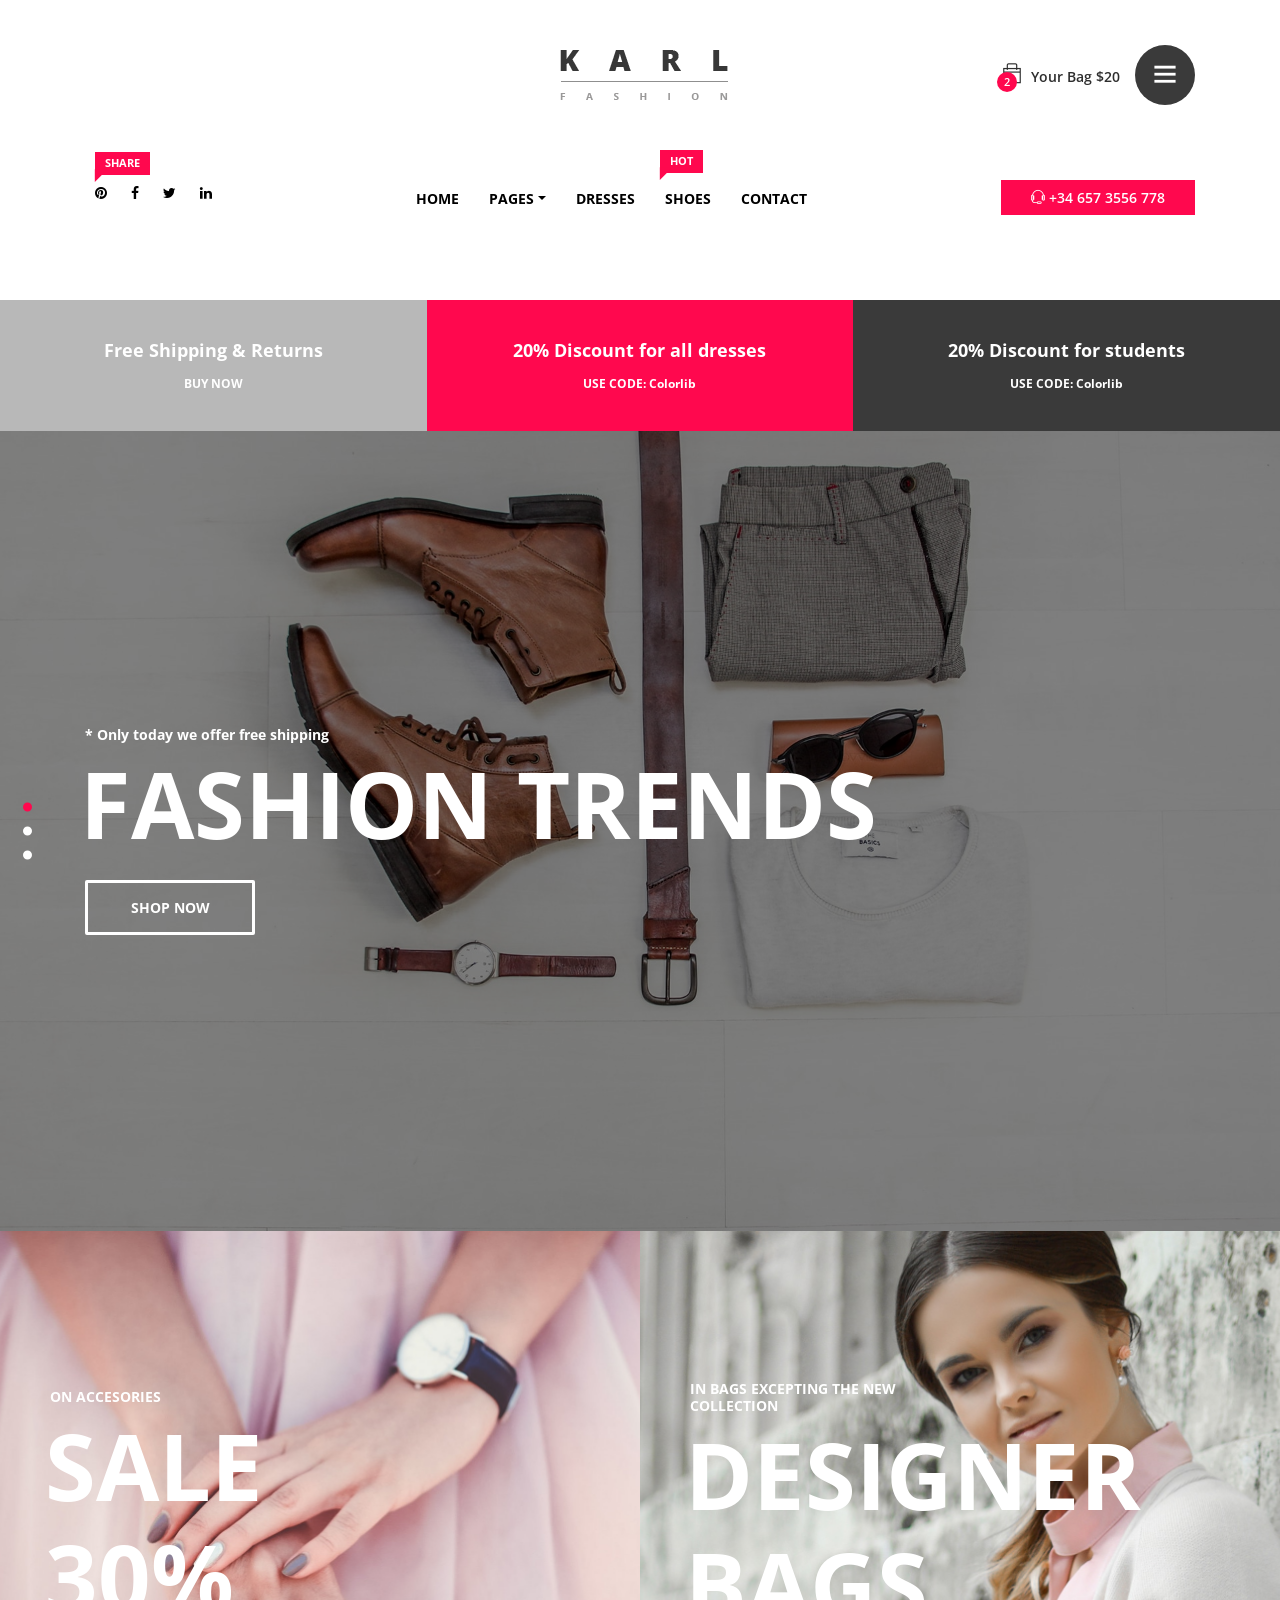
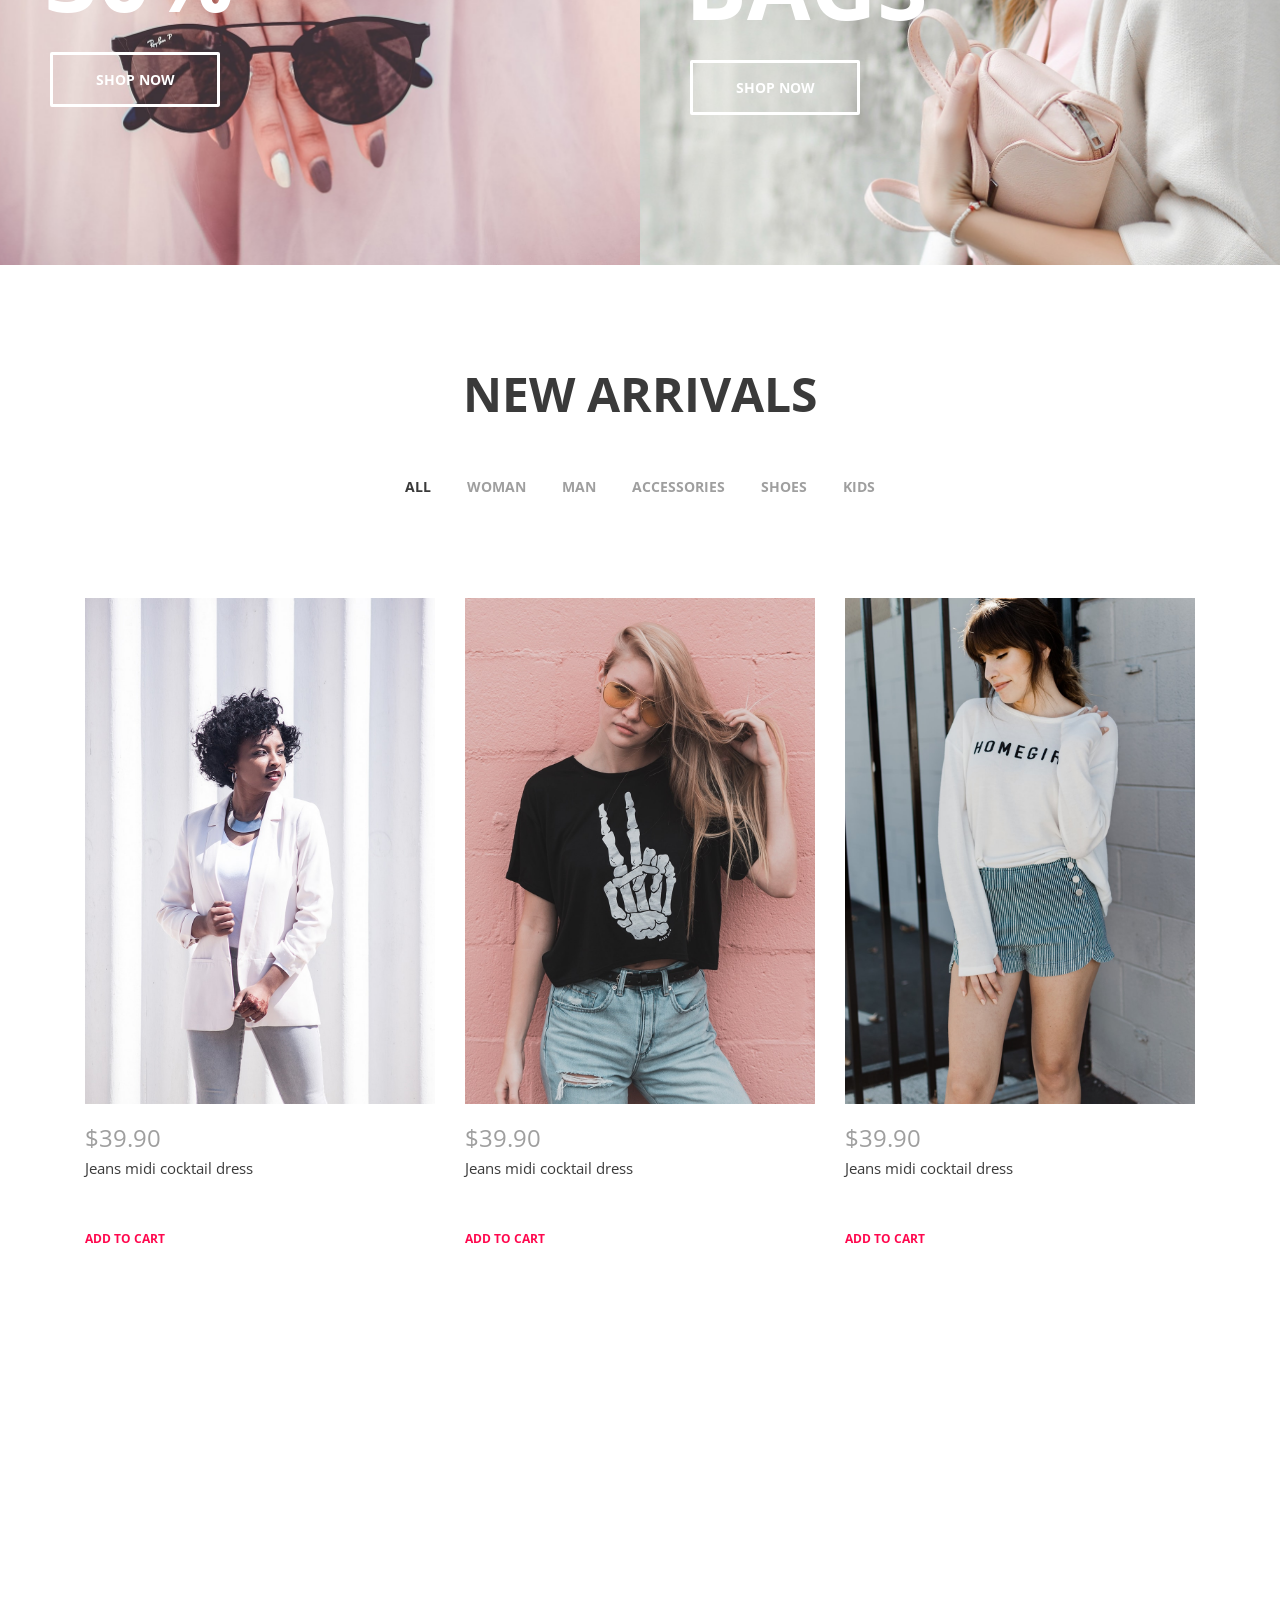
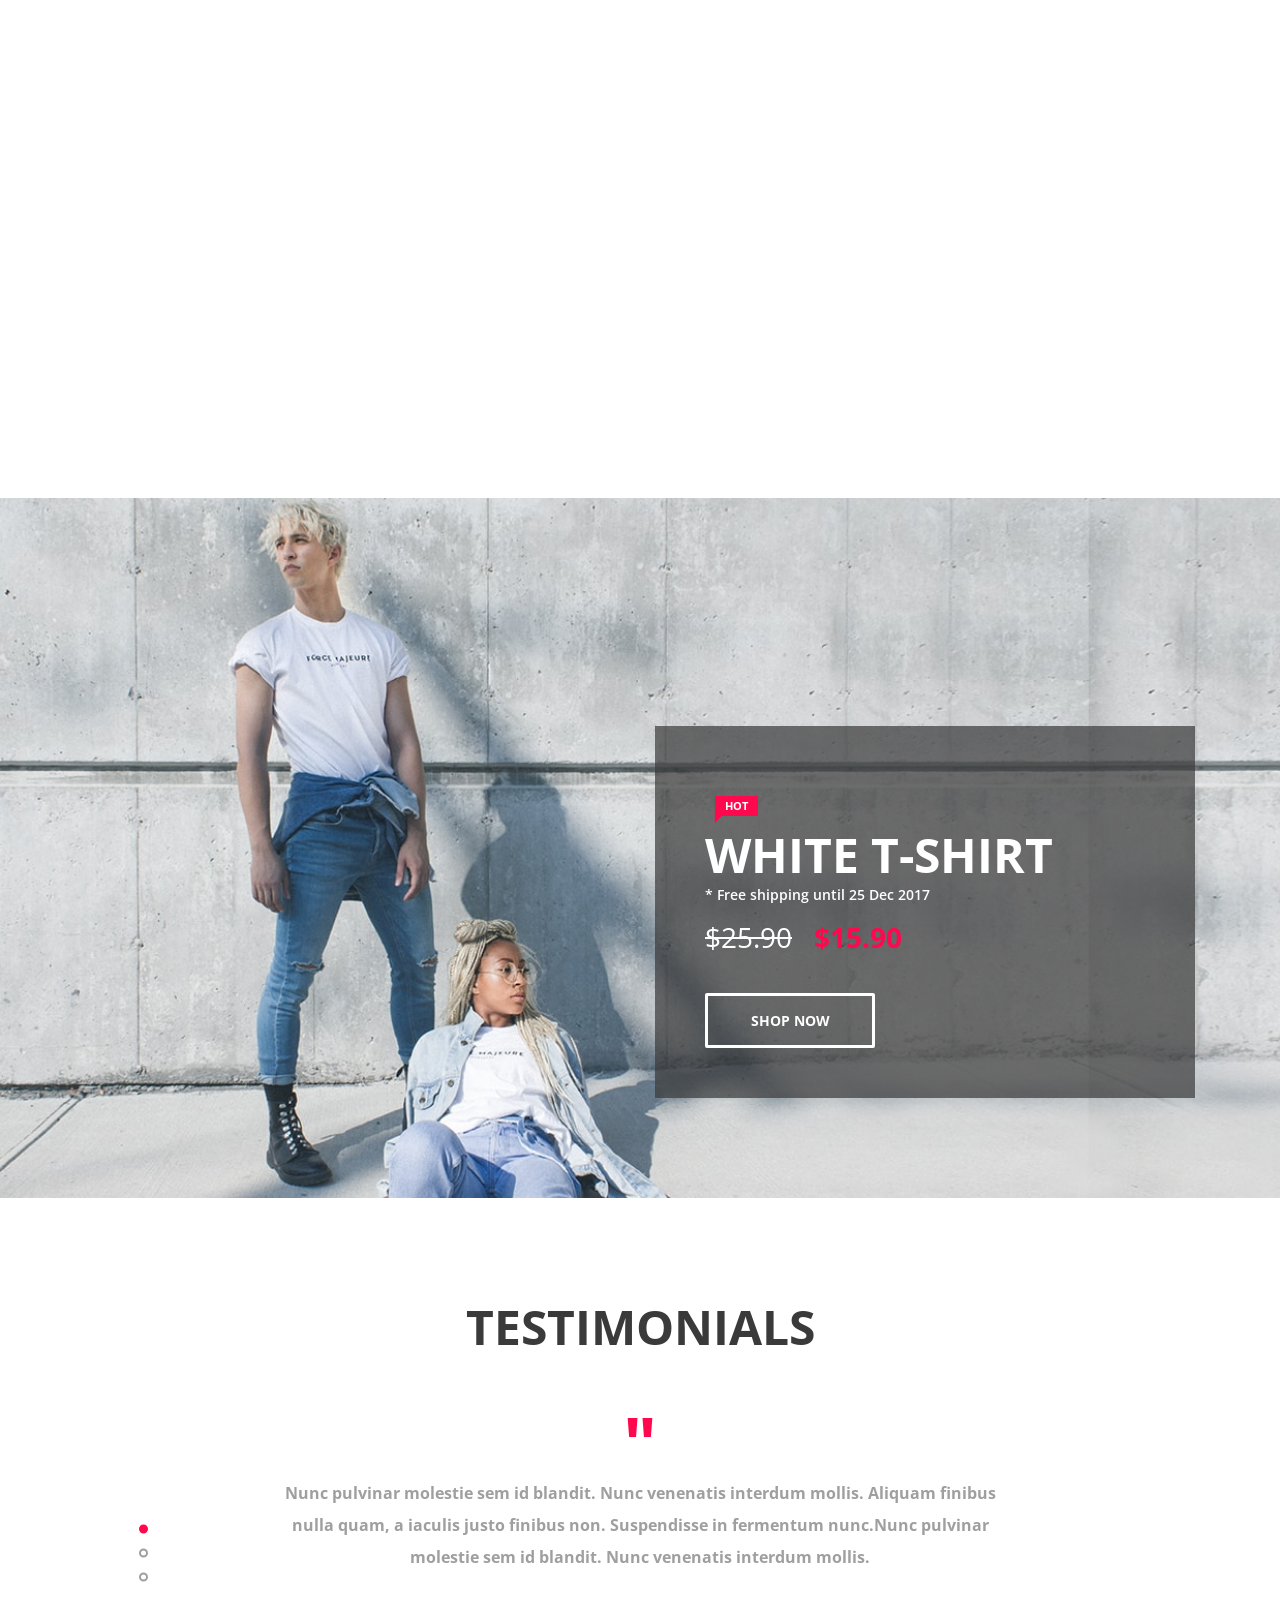
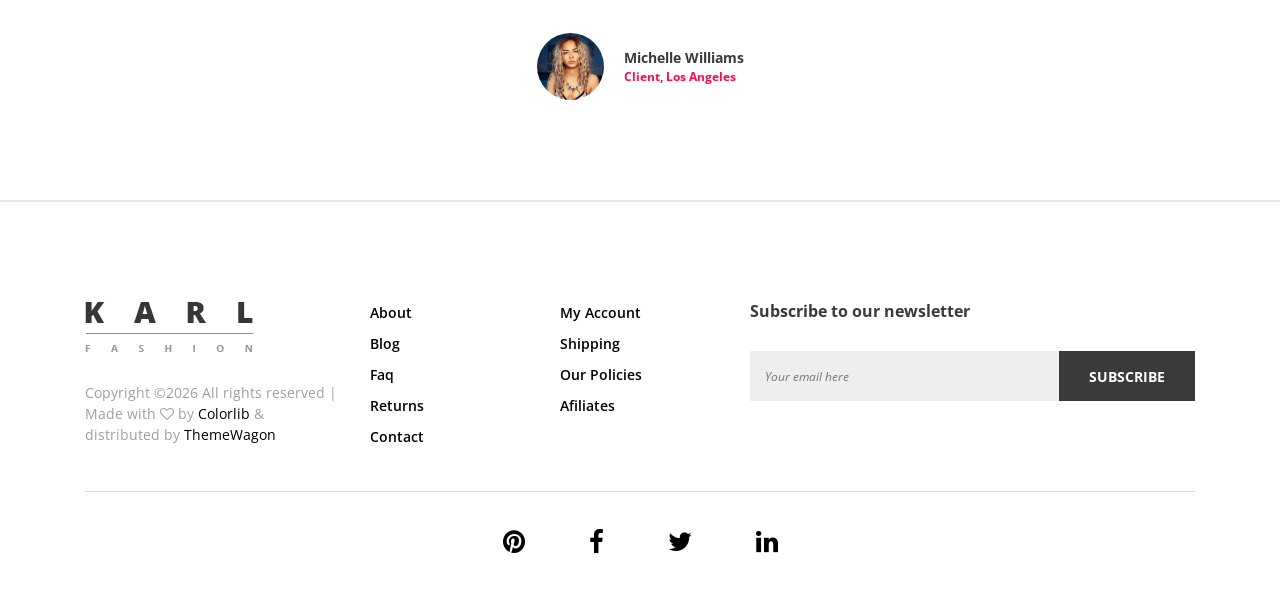
==== commit a57857fa: "CAMBIO DE NOMBRE DE PESTAÑA." ====
--- a/SilverOnline/index.html
+++ b/SilverOnline/index.html
@@ -9,7 +9,7 @@
     <!-- The above 4 meta tags *must* come first in the head; any other head content must come *after* these tags -->
 
     <!-- Title  -->
-    <title>Karl - Fashion Ecommerce Template | Home</title>
+    <title>Silver - Fashion Ecommerce Template | Home</title>
 
     <!-- Favicon  -->
     <link rel="icon" href="img/core-img/favicon.ico">
@@ -18,7 +18,7 @@
     <link rel="stylesheet" href="css/core-style.css">
     <link rel="stylesheet" href="style.css">
 
-    
+
 
     <!-- Responsive CSS -->
     <link href="css/responsive.css" rel="stylesheet">
